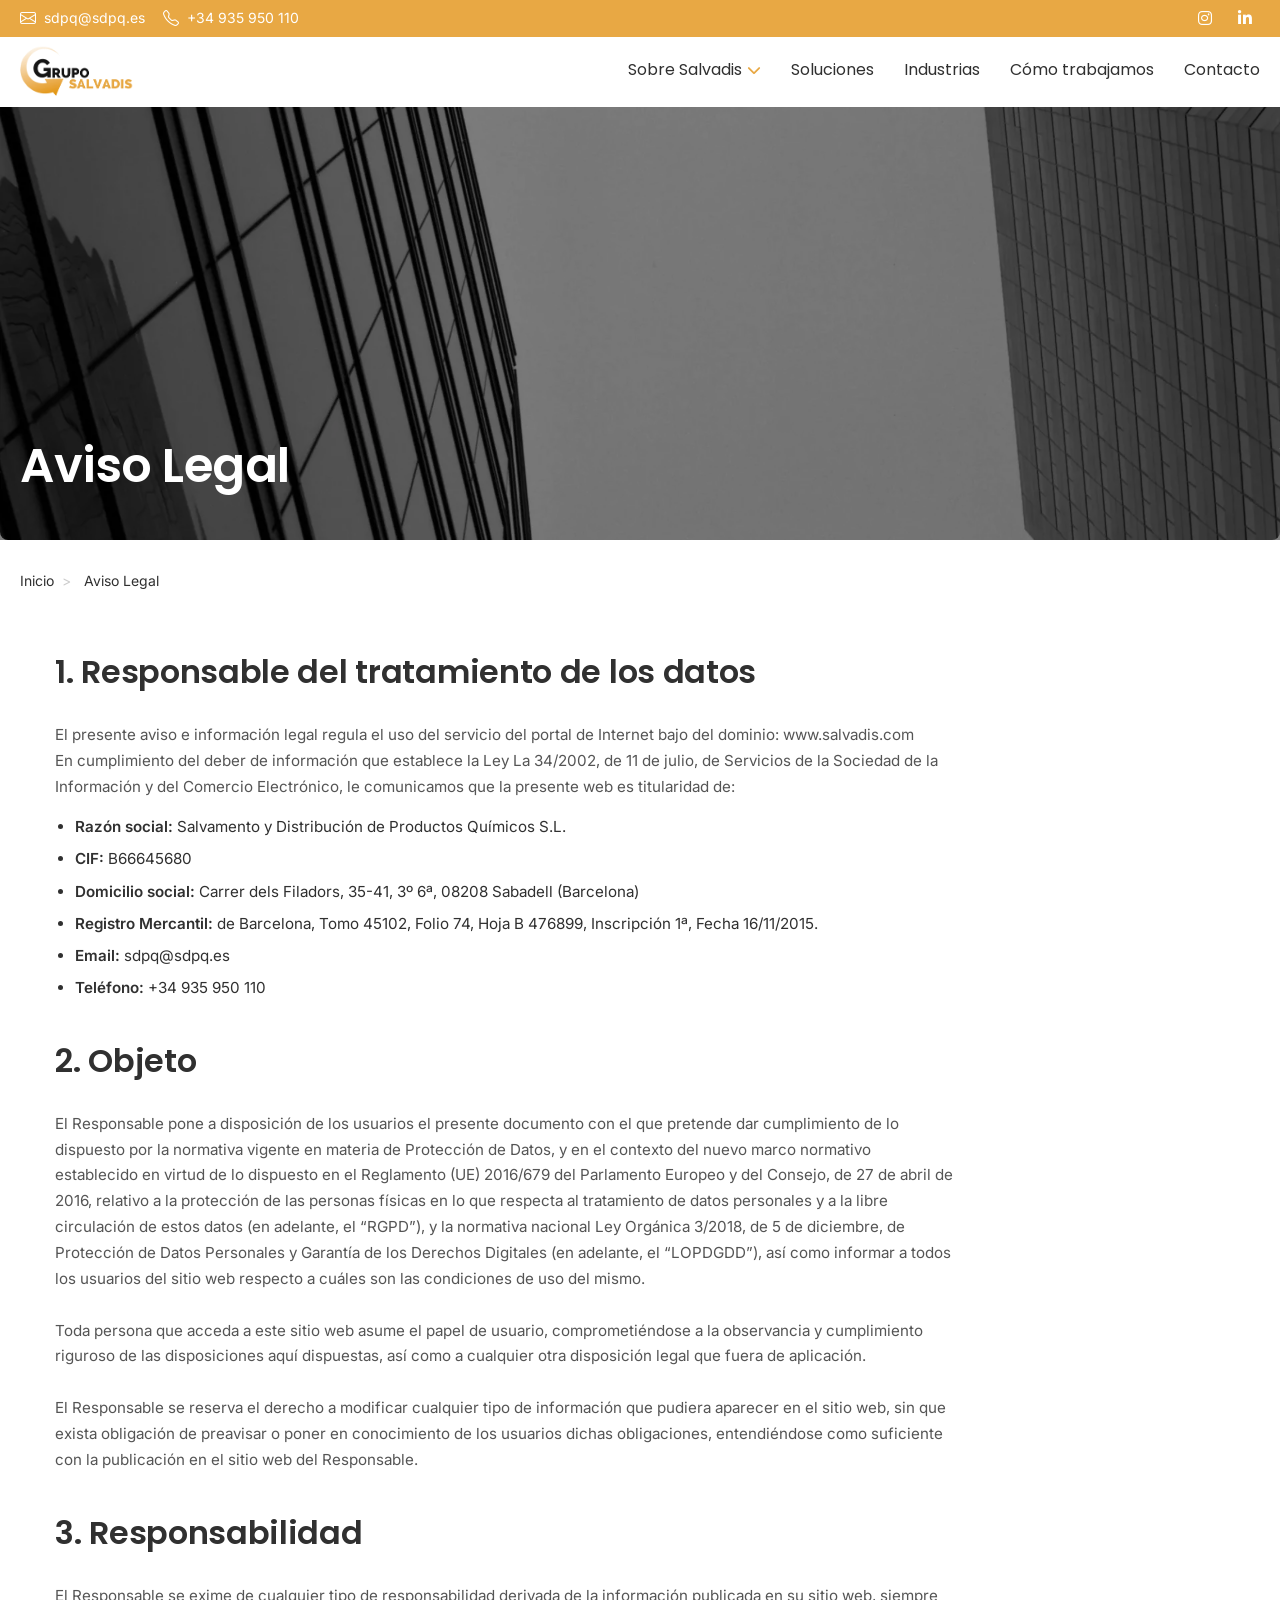
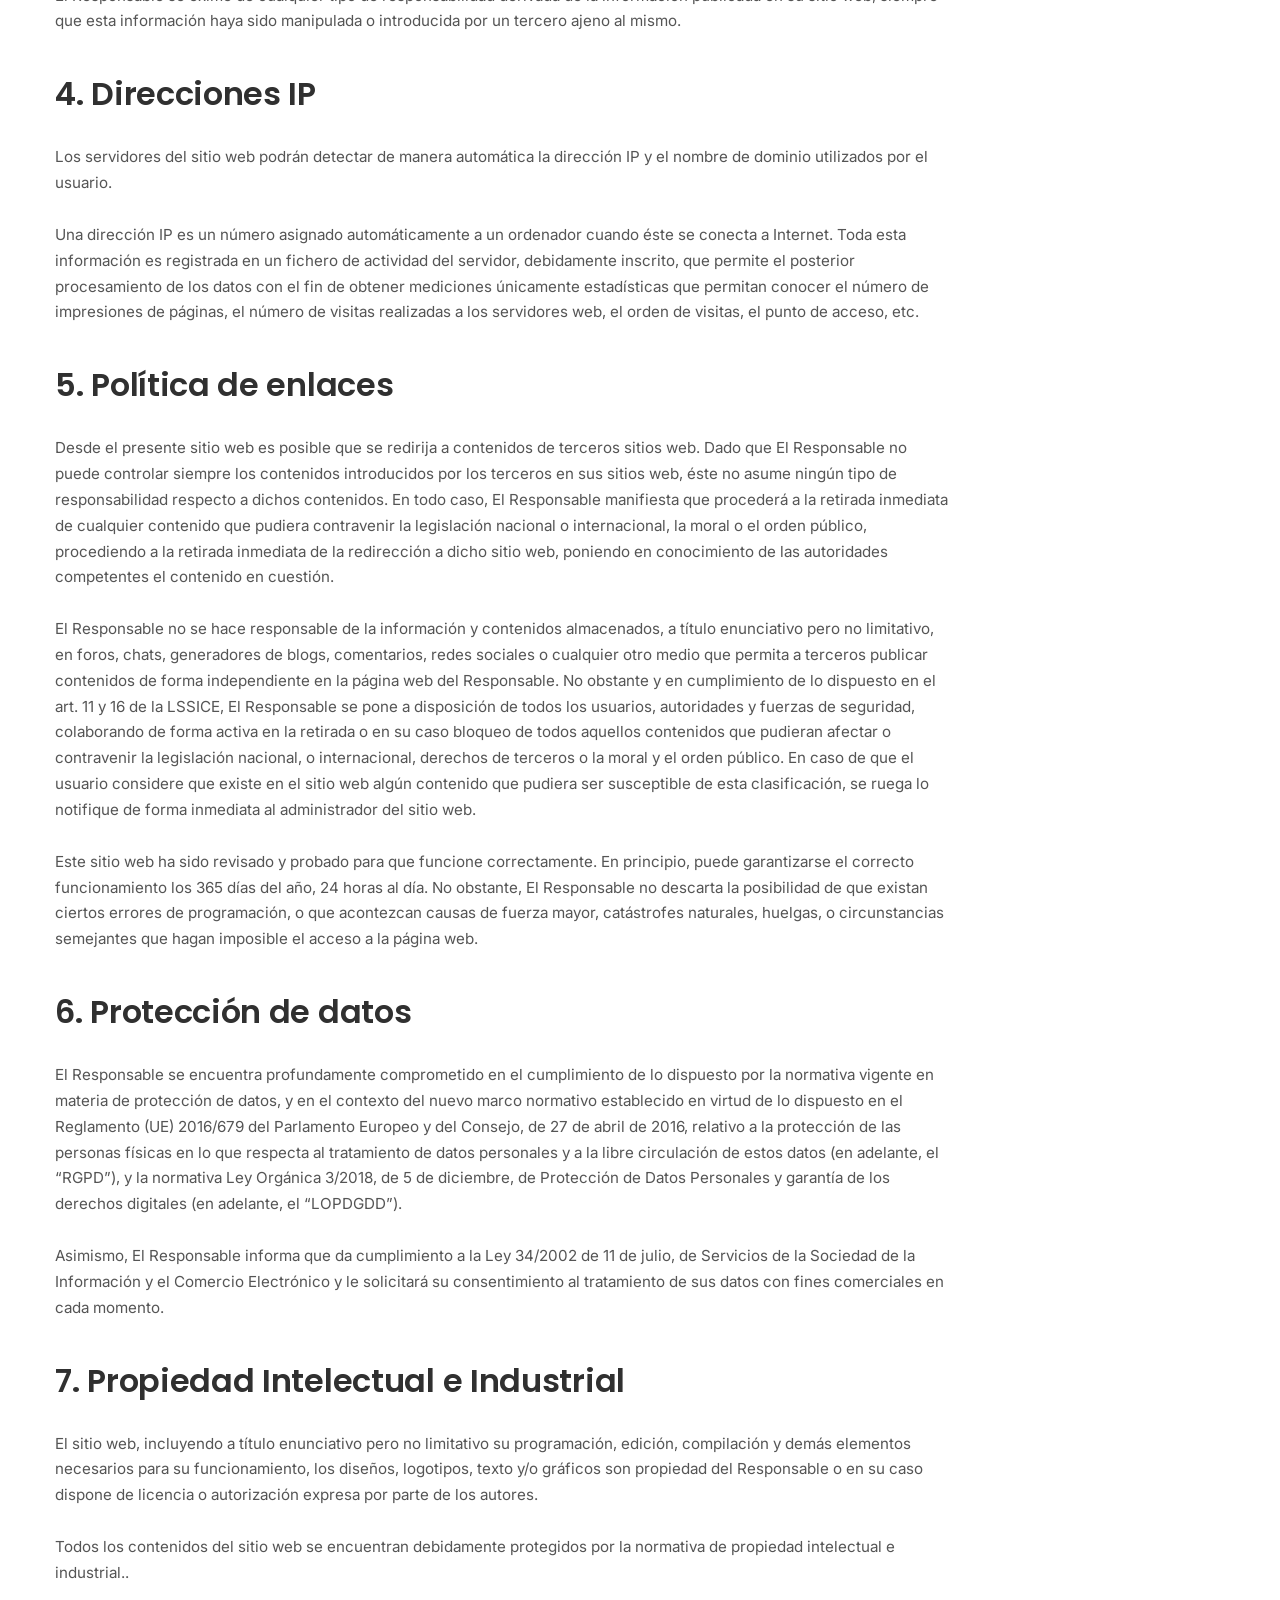
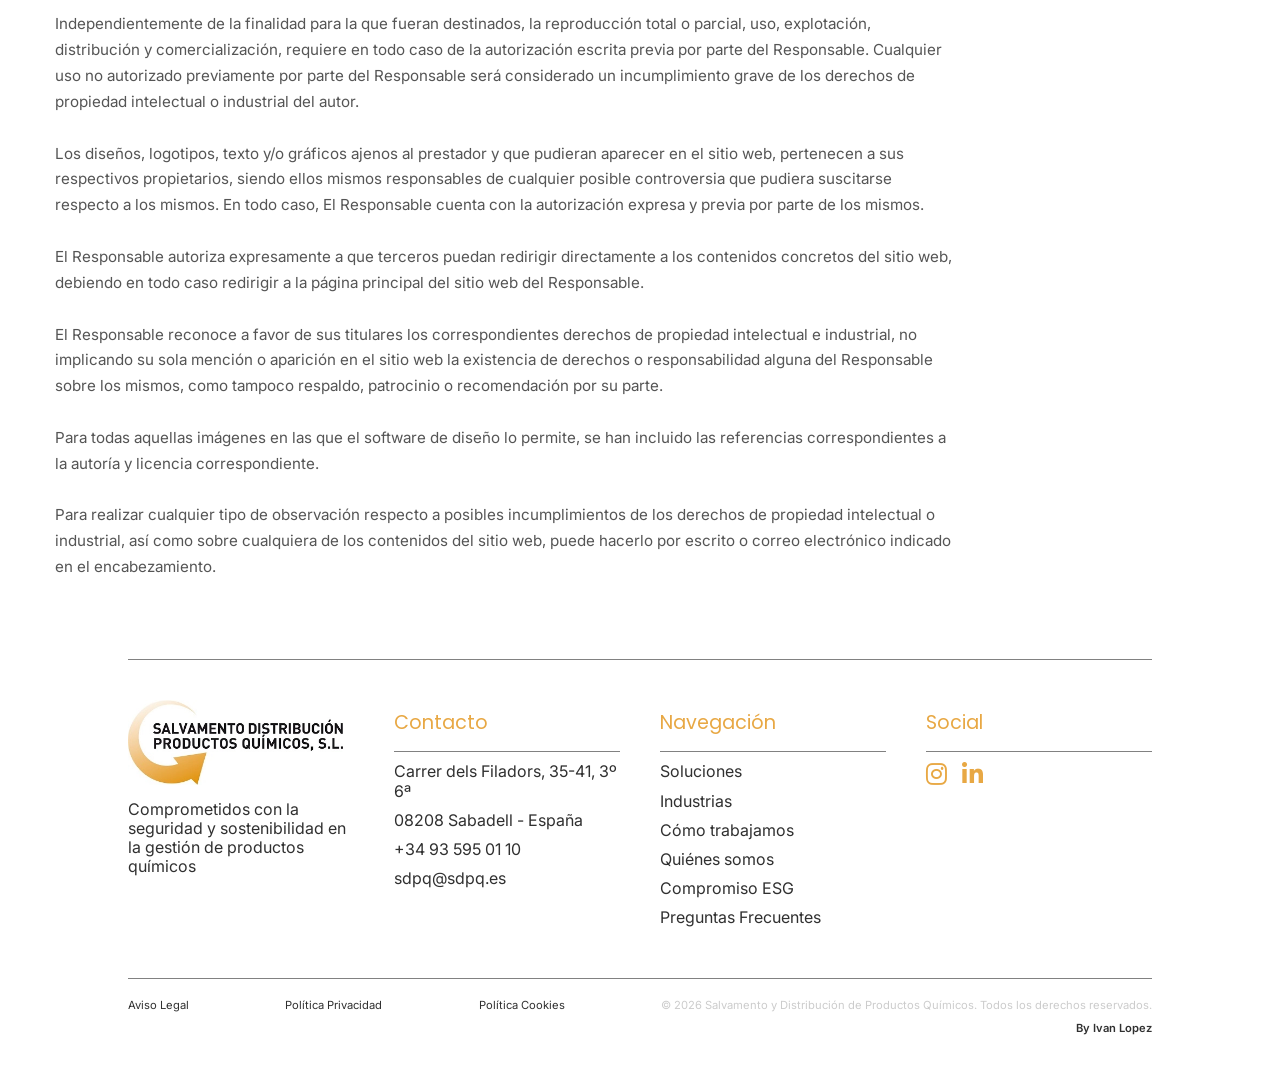
==== aviso-legal.html @ 9e432261 "Add sustainability page and hero video This commit introduces a new HTML page dedicated to sustainab" ====
﻿<!DOCTYPE html>
<html lang="es">

<head>
    <meta charset="utf-8" />
    <meta name="viewport" content="width=device-width, initial-scale=1">
    <title>Aviso Legal | Salvadis</title>
    <meta name="description"
        content="Consulta la información legal del sitio web de Salvadis, su titularidad y las condiciones de uso." />
    <meta name="author" content="Ivan Lopez Jimenez" />
    <meta name="robots" content="noindex, follow" />
    <link rel="canonical" href="https://www.salvadis.com/aviso-legal">
    <!-- Open Graph (Mejora en redes sociales) -->
    <meta property="og:title" content="Aviso Legal | Salvadis" />
    <meta property="og:description"
        content="Consulta la información legal del sitio web de Salvadis, su titularidad y las condiciones de uso." />
    <meta property="og:image" content="https://www.salvadis.com/images/politicas/aviso-legal.webp" />
    <meta property="og:url" content="https://www.salvadis.com/aviso-legal" />
    <meta property="og:type" content="website" />
    <meta property="og:site_name" content="Salvadis" />
    <meta property="og:locale" content="es_ES" />
    <!-- Twitter / X -->
    <meta name="twitter:card" content="summary_large_image">
    <meta name="twitter:title" content="Aviso Legal | Salvadis">
    <meta name="twitter:description"
        content="Consulta la información legal del sitio web de Salvadis, su titularidad y las condiciones de uso.">
    <meta name="twitter:image" content="https://www.salvadis.com/images/politicas/aviso-legal.webp">
    <!-- Idioma y accesibilidad -->
    <meta name="google" content="translate" />
    <meta name="google" content="pagereadaloud" />
    <!-- Favicon -->
    <link rel="icon" type="image/png" href="images/salvadis-favicon.png" />
    <meta name="theme-color" content="#E8A844" />
    <!-- Google Tag Manager / Analytics -->
    <script async src="https://www.googletagmanager.com/gtag/js?id=G-N59JEJ40RD"></script>
    <script>
        window.dataLayer = window.dataLayer || [];
        function gtag() { dataLayer.push(arguments); }
        gtag('js', new Date());
        gtag('config', 'G-N59JEJ40RD');
    </script>
    <!-- CSS -->
    <link rel="stylesheet" href="https://maxcdn.bootstrapcdn.com/bootstrap/3.4.1/css/bootstrap.min.css">
    <!-- Fuentes -->
    <link rel="preconnect" href="https://fonts.googleapis.com">
    <link rel="preconnect" href="https://fonts.gstatic.com" crossorigin>
    <link rel="stylesheet" href="https://cdnjs.cloudflare.com/ajax/libs/font-awesome/6.4.2/css/all.min.css">
    <link rel="stylesheet" href="https://fonts.googleapis.com/css2?family=Material+Symbols+Outlined" />
    <link rel="stylesheet" href="https://fonts.googleapis.com/css2?family=Inter:wght@300;400;500;600;700&display=swap">
    <link rel="stylesheet"
        href="https://fonts.googleapis.com/css2?family=Poppins:ital,wght@0,100;0,200;0,300;0,400;0,500;0,600;0,700;0,800;0,900;1,100;1,200;1,300;1,400;1,500;1,600;1,700;1,800;1,900&family=Work+Sans:ital,wght@0,100..900;1,100..900&display=swap">
    <link rel="stylesheet" href="css/base.css">
    <link rel="stylesheet" href="css/header.css">
    <link rel="stylesheet" href="css/hero.css">
    <link rel="stylesheet" href="css/components.css">
    <link rel="stylesheet" href="css/sections.css">
    <link rel="stylesheet" href="css/cta-footer.css">
    <link rel="stylesheet" href="css/responsive.css">
    <!-- Iconos -->
    <link rel="stylesheet" href="https://fonts.googleapis.com/icon?family=Material+Icons">
    <link rel="stylesheet" href="https://cdn.jsdelivr.net/npm/bootstrap-icons@1.11.3/font/bootstrap-icons.min.css">
    <!-- AOS -->
    <link rel="stylesheet" href="https://cdn.jsdelivr.net/npm/aos@2.3.4/dist/aos.css">
    <!-- Scripts (jQuery y Bootstrap) -->
    <script src="https://ajax.googleapis.com/ajax/libs/jquery/3.5.1/jquery.min.js"></script>
    <script src="https://maxcdn.bootstrapcdn.com/bootstrap/3.4.1/js/bootstrap.min.js"></script>
</head>

<body id="myPage" data-spy="scroll" data-target=".navbar" data-offset="107">

    <!-- Top Bar -->
    <div class="top-bar">
        <div class="container-topbar">
            <div class="topbar-left">
                <a href="mailto:sdpq@sdpq.es"><i class="bi bi-envelope"></i> sdpq@sdpq.es</a>
                <a href="tel:+34935950110"><i class="bi bi-telephone"></i> +34 935 950 110</a>
            </div>
            <div class="topbar-right">
                <a href="https://www.instagram.com/gruposalvadis/" target="_blank" aria-label="Instagram Salvadis">
                    <i class="fab fa-instagram"></i>
                </a>
                <a href="https://es.linkedin.com/company/salvadis" target="_blank" aria-label="LinkedIn Salvadis">
                    <i class="fab fa-linkedin-in"></i>
                </a>
            </div>
        </div>
    </div>
    <!-- NavBar -->
    <nav class="navbar navbar-default navbar-fixed-top">
        <div class="container">
            <div class="navbar-header">
                <a class="navbar-brand" href="/">
                    <img src="images/salvadis-logo.webp" alt="Logo Salvadis" height="80">
                </a>
                <button type="button" class="navbar-toggle" data-toggle="collapse" data-target="#myNavbar">
                    <span class="icon-bar"></span>
                    <span class="icon-bar"></span>
                    <span class="icon-bar"></span>
                </button>
            </div>

            <div class="collapse navbar-collapse" id="myNavbar">
                <ul class="nav navbar-nav navbar-right">
                    <li class="dropdown">
                        <a href="#" class="dropdown-toggle">Sobre Salvadis<i
                                class="fa fa-chevron-down dropdown-icon"></i></a>
                        <ul class="dropdown-menu">
                            <li><a href="quienes-somos">Quiénes Somos</a></li>
                            <li><a href="sostenibilidad">Compromiso ESG</a></li>
                        </ul>
                    </li>
                    <li><a href="soluciones">Soluciones</a></li>
                    <li><a href="industrias">Industrias</a></li>
                    <li><a href="como-trabajamos">Cómo trabajamos</a></li>
                    <li><a href="contacto">Contacto</a></li>
                </ul>
            </div>
        </div>
    </nav>

    <!-- HERO PEQUEÑO-->
    <section class="hero-small">
        <img src="images/politicas/aviso-legal.webp" alt="Portada Aviso Legal" class="img-hero-small">
        <div class="overlay-small-hero"></div>
        <div class="hero-small-content">
            <h1>Aviso Legal</h1>
        </div>
    </section>
    <!-- BREADCRUMBS-->
    <nav class="breadcrumbs" aria-label="Breadcrumb">
        <ol>
            <li><a href="/">Inicio</a></li>
            <li aria-current="page">Aviso Legal</li>
        </ol>
    </nav>

    <section class="legal-section">
        <div class="container legal-container">

            <div class="legal-content">

                <h2>1. Responsable del tratamiento de los datos</h2>
                <p>
                    El presente aviso e información legal regula el uso del servicio del portal de Internet bajo del
                    dominio: www.salvadis.com
                    <br>En cumplimiento del deber de información que establece la Ley La 34/2002, de 11 de julio, de
                    Servicios de la Sociedad de la Información y del Comercio Electrónico, le comunicamos que la
                    presente web es titularidad de:
                </p>

                <ul>
                    <li><strong>Razón social:</strong> Salvamento y Distribución de Productos Químicos S.L.</li>
                    <li><strong>CIF:</strong> B66645680</li>
                    <li><strong>Domicilio social:</strong> Carrer dels Filadors, 35-41, 3º 6ª, 08208 Sabadell
                        (Barcelona)</li>
                    <li><strong>Registro Mercantil:</strong> de Barcelona, Tomo 45102, Folio 74, Hoja B 476899,
                        Inscripción 1ª, Fecha 16/11/2015.</li>
                    <li><strong>Email:</strong> sdpq@sdpq.es</li>
                    <li><strong>Teléfono:</strong> +34 935 950 110</li>
                </ul>

                <h2>2. Objeto</h2>
                <p>
                    El Responsable pone a disposición de los usuarios el presente documento con el que pretende dar
                    cumplimiento de lo dispuesto por la normativa vigente en materia de Protección de Datos, y en el
                    contexto del nuevo marco normativo establecido en virtud de lo dispuesto en el Reglamento (UE)
                    2016/679 del Parlamento Europeo y del Consejo, de 27 de abril de 2016, relativo a la protección de
                    las personas físicas en lo que respecta al tratamiento de datos personales y a la libre circulación
                    de estos datos (en adelante, el “RGPD”), y la normativa nacional Ley Orgánica 3/2018, de 5 de
                    diciembre, de Protección de Datos Personales y Garantía de los Derechos Digitales (en adelante, el
                    “LOPDGDD”), así como informar a todos los usuarios del sitio web respecto a cuáles son las
                    condiciones de uso del mismo.<br>
                    <br>Toda persona que acceda a este sitio web asume el papel de usuario, comprometiéndose a la
                    observancia y cumplimiento riguroso de las disposiciones aquí dispuestas, así como a cualquier otra
                    disposición legal que fuera de aplicación.<br>
                    <br>El Responsable se reserva el derecho a modificar cualquier tipo de información que pudiera
                    aparecer en el sitio web, sin que exista obligación de preavisar o poner en conocimiento de los
                    usuarios dichas obligaciones, entendiéndose como suficiente con la publicación en el sitio web del
                    Responsable.
                </p>

                <h2>3. Responsabilidad</h2>
                <p>
                    El Responsable se exime de cualquier tipo de responsabilidad derivada de la información publicada en
                    su sitio web, siempre que esta información haya sido manipulada o introducida por un tercero ajeno
                    al mismo.
                </p>

                <h2>4. Direcciones IP</h2>
                <p>
                    Los servidores del sitio web podrán detectar de manera automática la dirección IP y el nombre de
                    dominio utilizados por el usuario.<br>
                    <br>Una dirección IP es un número asignado automáticamente a un ordenador cuando éste se conecta a
                    Internet. Toda esta información es registrada en un fichero de actividad del servidor, debidamente
                    inscrito, que permite el posterior procesamiento de los datos con el fin de obtener mediciones
                    únicamente estadísticas que permitan conocer el número de impresiones de páginas, el número de
                    visitas realizadas a los servidores web, el orden de visitas, el punto de acceso, etc.
                </p>

                <h2>5. Política de enlaces</h2>
                <p>
                    Desde el presente sitio web es posible que se redirija a contenidos de terceros sitios web. Dado que
                    El Responsable no puede controlar siempre los contenidos introducidos por los terceros en sus sitios
                    web, éste no asume ningún tipo de responsabilidad respecto a dichos contenidos. En todo caso, El
                    Responsable manifiesta que procederá a la retirada inmediata de cualquier contenido que pudiera
                    contravenir la legislación nacional o internacional, la moral o el orden público, procediendo a la
                    retirada inmediata de la redirección a dicho sitio web, poniendo en conocimiento de las autoridades
                    competentes el contenido en cuestión.<br>
                    <br>El Responsable no se hace responsable de la información y contenidos almacenados, a título
                    enunciativo pero no limitativo, en foros, chats, generadores de blogs, comentarios, redes sociales o
                    cualquier otro medio que permita a terceros publicar contenidos de forma independiente en la página
                    web del Responsable. No obstante y en cumplimiento de lo dispuesto en el art. 11 y 16 de la LSSICE,
                    El Responsable se pone a disposición de todos los usuarios, autoridades y fuerzas de seguridad,
                    colaborando de forma activa en la retirada o en su caso bloqueo de todos aquellos contenidos que
                    pudieran afectar o contravenir la legislación nacional, o internacional, derechos de terceros o la
                    moral y el orden público. En caso de que el usuario considere que existe en el sitio web algún
                    contenido que pudiera ser susceptible de esta clasificación, se ruega lo notifique de forma
                    inmediata al administrador del sitio web.<br>
                    <br>Este sitio web ha sido revisado y probado para que funcione correctamente. En principio, puede
                    garantizarse el correcto funcionamiento los 365 días del año, 24 horas al día. No obstante, El
                    Responsable no descarta la posibilidad de que existan ciertos errores de programación, o que
                    acontezcan causas de fuerza mayor, catástrofes naturales, huelgas, o circunstancias semejantes que
                    hagan imposible el acceso a la página web.
                </p>

                <h2>6. Protección de datos</h2>
                <p>
                    El Responsable se encuentra profundamente comprometido en el cumplimiento de lo dispuesto por la
                    normativa vigente en materia de protección de datos, y en el contexto del nuevo marco normativo
                    establecido en virtud de lo dispuesto en el Reglamento (UE) 2016/679 del Parlamento Europeo y del
                    Consejo, de 27 de abril de 2016, relativo a la protección de las personas físicas en lo que respecta
                    al tratamiento de datos personales y a la libre circulación de estos datos (en adelante, el “RGPD”),
                    y la normativa Ley Orgánica 3/2018, de 5 de diciembre, de Protección de Datos Personales y garantía
                    de los derechos digitales (en adelante, el “LOPDGDD”).<br>
                    <br>Asimismo, El Responsable informa que da cumplimiento a la Ley 34/2002 de 11 de julio, de
                    Servicios de la Sociedad de la Información y el Comercio Electrónico y le solicitará su
                    consentimiento al tratamiento de sus datos con fines comerciales en cada momento.
                </p>

                <h2>7. Propiedad Intelectual e Industrial</h2>
                <p>
                    El sitio web, incluyendo a título enunciativo pero no limitativo su programación, edición,
                    compilación y demás elementos necesarios para su funcionamiento, los diseños, logotipos, texto y/o
                    gráficos son propiedad del Responsable o en su caso dispone de licencia o autorización expresa por
                    parte de los autores.<br>
                    <br>Todos los contenidos del sitio web se encuentran debidamente protegidos por la normativa de
                    propiedad intelectual e industrial..<br>
                    <br>Independientemente de la finalidad para la que fueran destinados, la reproducción total o
                    parcial, uso, explotación, distribución y comercialización, requiere en todo caso de la autorización
                    escrita previa por parte del Responsable. Cualquier uso no autorizado previamente por parte del
                    Responsable será considerado un incumplimiento grave de los derechos de propiedad intelectual o
                    industrial del autor.<br>
                    <br>Los diseños, logotipos, texto y/o gráficos ajenos al prestador y que pudieran aparecer en el
                    sitio web, pertenecen a sus respectivos propietarios, siendo ellos mismos responsables de cualquier
                    posible controversia que pudiera suscitarse respecto a los mismos. En todo caso, El Responsable
                    cuenta con la autorización expresa y previa por parte de los mismos.<br>
                    <br>El Responsable autoriza expresamente a que terceros puedan redirigir directamente a los
                    contenidos concretos del sitio web, debiendo en todo caso redirigir a la página principal del sitio
                    web del Responsable.<br>
                    <br>El Responsable reconoce a favor de sus titulares los correspondientes derechos de propiedad
                    intelectual e industrial, no implicando su sola mención o aparición en el sitio web la existencia de
                    derechos o responsabilidad alguna del Responsable sobre los mismos, como tampoco respaldo,
                    patrocinio o recomendación por su parte.<br>
                    <br>Para todas aquellas imágenes en las que el software de diseño lo permite, se han incluido las
                    referencias correspondientes a la autoría y licencia correspondiente.<br>
                    <br>Para realizar cualquier tipo de observación respecto a posibles incumplimientos de los derechos
                    de propiedad intelectual o industrial, así como sobre cualquiera de los contenidos del sitio web,
                    puede hacerlo por escrito o correo electrónico indicado en el encabezamiento.
                </p>
                </p>

            </div>

        </div>
    </section>


    <!-- FOOTER -->

    <footer class="footer">
        <div class="footer-container">
            <div class="footer-column">
                <img src="images/Logo_Salvamento.webp" alt="Logo Salvamento y Distribución de Productos Químicos" />
                <p>Comprometidos con la seguridad y sostenibilidad en la gestión de productos químicos</p>
            </div>
            <div class="footer-column">
                <h4>Contacto</h4>
                <div class="footer-column-ind">
                    <p>Carrer dels Filadors, 35-41, 3º 6ª</p>
                    <p>08208 Sabadell - España</p>
                    <p>+34 93 595 01 10</p>
                    <p>sdpq@sdpq.es</p>
                </div>
            </div>
            <div class="footer-column">
                <h4>Navegación</h4>
                <div class="footer-column-ind">
                    <ul>
                        <li><a href="soluciones">Soluciones</a></li>
                        <li><a href="industrias">Industrias</a></li>
                        <li><a href="como-trabajamos">Cómo trabajamos</a></li>
                        <li><a href="quienes-somos">Quiénes somos</a></li>
                        <li><a href="sostenibilidad">Compromiso ESG</a></li>
                        <li><a href="faqs">Preguntas Frecuentes</a></li>
                    </ul>
                </div>
            </div>
            <div class="footer-column">
                <h4>Social</h4>
                <div class="footer-column-ind">
                    <ul class="social-icons">
                        <a href="https://www.instagram.com/gruposalvadis/" target="_blank"
                            aria-label="Instagram Salvadis">
                            <i class="fab fa-instagram"></i>
                        </a>
                        <a href="https://es.linkedin.com/company/salvadis" target="_blank"
                            aria-label="LinkedIn Salvadis">
                            <i class="fab fa-linkedin-in"></i>
                        </a>
                    </ul>
                </div>
            </div>
        </div>
        <div class="footer-bottom">
            <div>
                <p><a href="aviso-legal" title="Aviso Legal" class="politica">Aviso Legal</a></p>
            </div>
            <div>
                <p><a href="politica-de-privacidad" title="Política Privacidad" class="politica">Política Privacidad</a>
                </p>
            </div>
            <div>
                <p><a href="politica-de-cookies" title="Política Cookies" class="politica">Política Cookies</a></p>
            </div>
            <div class="copy">
                <p>&copy; <span id="year"></span> Salvamento y Distribución de Productos Químicos. Todos los derechos
                    reservados.</p>
                <p>
                    <strong>
                        <a href="https://readymag.website/u2378477842/5393148/" target="_blank"
                            aria-label="Portafolio Ivan Lopez">By Ivan Lopez</a>
                    </strong>
                </p>
            </div>
        </div>
    </footer>
    <script src="js/main.js"></script>

</body>

</html>
---- css/base.css ----
html {
    font-size: 16px;
    /* Tama�o base */
    scroll-behavior: smooth;

}

:root {
    --header-offset: 107px;
    --topbar-height: 35px;
    --navbar-height: 72px;
    --site-max-width: 1300px;
    --site-gutter: 20px;
}

body {
    font-family: 'Inter', sans-serif;
    font-weight: 400;
    color: #303030;
    font-size: 1rem;
    Line-height: 1.6;

}

h1, h2, h3, h4 {
    font-family: 'Poppins', sans-serif;

}

img {
    border-radius: 8px !important;

}

strong {
    font-weight: 600;

}

/* myPage */
h1 {
    font-size: 3rem;
    font-weight: 600;
    line-height: 1.2;
    letter-spacing: -0.5px;

}

h2 {
    font-size: 2rem;
    color: #fff;
    font-weight: 600;
    margin-top: 0;
    margin-bottom: 16px;
    line-height: 1.25;
    letter-spacing: -0.3px;

}

h3 {
    font-size: 1rem;
    text-transform: uppercase;
    color: #E8A844;
    line-height: 1.5;
    margin-top: 0;
    margin-bottom: 8px;
    font-weight: 500;

}

/* Compacta la pareja subt�tulo + t�tulo */
h3 + h2 {
    margin-top: 0;

}

/* Mantiene h2/h3 como un mismo bloque visual y separa el texto de debajo */
h2 + h3 + p, h3 + h2 + p, h2 + p, h3 + p {
    margin-top: 30px !important;

}

h4 {
    font-size: 19px;
    line-height: 1.375em;
    color: #303030;
    font-weight: 400;

}
---- css/header.css ----
/*Top bar*/
.top-bar {
    background-color: #E8A844;
    color: #fff;
    font-size: 14px;
    padding: 8px 0;
    display: flex;
    justify-content: space-between;
    align-items: center;
    position: fixed;
    flex-wrap: wrap;
    gap: 16px;
    top: 0;
    left: 0;
    width: 100%;
    z-index: 10000;
    /* MÁS alto que el navbar */

}

.container-topbar {
    display: flex;
    justify-content: space-between;
    width: 100%;
    max-width: var(--site-max-width);
    padding-left: var(--site-gutter);
    padding-right: var(--site-gutter);
    margin: 0 auto;
    align-items: center;
    gap: 16px;

}

.topbar-left,
.topbar-right {
    display: flex;
    align-items: center;
    gap: 18px;
}

.topbar-left span, .topbar-left a, .topbar-right a {
    margin-right: 0;
    color: #fff;
    text-decoration: none;
    display: inline-flex;
    align-items: center;
    line-height: 1.3;

}

.topbar-right a i, .topbar-left a i {
    font-size: 16px;
    margin-left: 0;
    margin-right: 8px;
    color: #fff;

}

.topbar-right a:hover i, .topbar-left a:hover i, .topbar-left a:hover {
    color: #303030;

}

.mobile-topbar-panel {
    display: none;
}

.mobile-fixed-cta {
    display: none;
}

/*Navbar*/
.navbar {
    margin-bottom: 0;
    margin-top: var(--topbar-height);
    background-color: white;
    z-index: 9999;
    border: 0;
    font-size: 12px large !important;
    line-height: 1.42857143 !important;
    border-radius: 0;
    font-family: 'Poppins', sans-serif;
    min-height: var(--navbar-height);

}

.navbar-brand img {
    margin-top: -15px;
    margin-left: 0;

}

.navbar > .container {
    width: 100%;
    max-width: var(--site-max-width);
    padding-left: var(--site-gutter);
    padding-right: var(--site-gutter);
}

#myNavbar {
    margin-top: 15px;
    background-color: #fff;

}

/* Estilos generales del navbar */
.navbar-nav > li > a {
    position: relative;
    color: #303030 !important;
    padding: 10px 15px;
    text-decoration: none;
    transition: color 0.3s ease-in-out;

}

/* Línea inferior animada en los botones principales */
.navbar-nav > li > a::after, .dropdown-menu > li > a::after {
    content: "";
    position: absolute;
    bottom: 0;
    left: 50%;
    width: 0;
    height: 3px;
    /* Grosor de la línea */
    background-color: #E8A844;
    /* Color de la línea */
    transition: width 0.3s ease-in-out, left 0.3s ease-in-out;

}

/* Cuando el usuario pasa el cursor, la línea se expande desde el centro */
.navbar-nav > li > a:hover::after, .dropdown-menu > li > a:hover::after {
    width: 100%;
    left: 0;

}

/* Estilos para el menú desplegable */
.dropdown-menu {
    background-color: white;
    /* Fondo del menú desplegable */
    border: none;
    box-shadow: 0px 4px 6px rgba(0, 0, 0, 0.1);
    display: none;
    /* Ocultar por defecto */
}

/* Efecto de entrada suave */
@keyframes fadeIn {
    from {
        opacity: 0;
        transform: translateY(-10px);

    }

to {
    opacity: 1;
    transform: translateY(0);

}


}

/* Estilos de los enlaces dentro del menú desplegable */
.dropdown-menu > li > a {
    position: relative;
    padding: 10px 20px;
    color: #303030 !important;
    transition: color 0.3s ease-in-out;
    white-space: normal;
    /* Permite que el texto largo se ajuste en varias líneas */
    text-align: left;

}

/* Ajustar espaciado en el dropdown */
.dropdown-menu > li {
    position: relative;

}

/* Estilo del ícono de flecha */
.dropdown-icon {
    font-size: 14px;
    /* Tamaño del ícono */
    color: #E8A844;
    /* Color de la flecha */
    margin-left: 5px;
    /* Espaciado entre texto e ícono */
    transition: transform 0.3s ease-in-out;
    /* Animación de giro */
}

/* Girar la flecha cuando el menú está abierto */
.navbar-nav li.dropdown:hover .dropdown-icon {
    transform: rotate(180deg);

}

.navbar-nav li.dropdown:hover .dropdown-menu {
    display: block;
    position: absolute;
    /* Este sigue funcionando en desktop */
}

.navbar-nav li.dropdown .dropdown-menu {
    left: 0;
    /* Alinea el menú con el inicio del toggle */
    right: auto;
    /* Asegura que no quede forzado a la derecha */
    top: 100%;
    /* Lo coloca justo debajo del enlace */
    transform: none;
    /* Evita desplazamientos */
    text-align: left;
    /* Texto alineado a la izquierda */
    min-width: 220px;
    /* Asegura que no se colapse con textos largos */
}

.btn:active {
    background: transparent;
    box-shadow: none;
    border: none;
    border-radius: 0px;
    transform: scale(0.98);
    font-weight: bold;

}

.navbar-default .navbar-toggle {
    border-color: transparent;
    color: white !important;
    background-color: #fff;

}

.icon-bar {
    color: transparent !important;

}

.navbar-default .navbar-toggle .icon-bar {
    background-color: #303030;
}
---- css/hero.css ----
/* Hero: Cubre toda la pantalla */
.hero {
    position: relative;
    width: 100%;
    height: 100vh;
    /* Ocupa toda la pantalla */
    padding-top: var(--header-offset);
    box-sizing: border-box;
    overflow: hidden;
    display: flex;
    align-items: center;
    justify-content: center;
    text-align: center;

}

/* Video de fondo */
.hero-video {
    position: absolute;
    top: 50%;
    left: 50%;
    transform: translate(-50%, -50%);
    width: 100%;
    height: 100%;
    object-fit: cover;

}

/* Capa oscura para mejorar la legibilidad */
.overlay {
    position: absolute;
    top: 0;
    left: 0;
    width: 100%;
    height: 100%;
    background: linear-gradient(to bottom, rgba(0, 0, 0, 0.3) 0%, #303030 96%);

}

.hero::after {
    content: "";
    position: absolute;
    bottom: -1px;
    width: 100%;
    height: 10px;
    /* Ajusta la altura del degradado */
    background: linear-gradient(to bottom, rgba(0, 0, 0, 0) 0%, #303030 100%);
    z-index: 1;

}

/* Contenido del Hero */
.hero-content {
    position: relative;
    z-index: 2;
    color: white;
    max-width: 900px;
    width: 100%;
    padding: 20px;
    min-height: calc(100vh - var(--header-offset));
    display: flex;
    flex-direction: column;
    justify-content: center;
    align-items: center;
    gap: 24px;

}

.hero-content h1, .hero-content p {
    line-height: 1.2;
    margin: 0;

}
.hero-content p {
    margin-top: 10px;
    margin-bottom: 15px;
    color: #E8A844;

}
.hero-content .btn-hero {
    margin-top: 0px;
}


/* Botón circular con borde BLANCO y fondo transparente */
.btn-hero {
    display: inline-flex;
    /* Permite alinear texto e icono */
    align-items: center;
    justify-content: center;
    gap: 10px;
    /* Espacio entre el texto y el icono */
    margin-top: 20px;
    padding: 14px 28px;
    font-size: 1rem;
    color: #fff;
    /* Color del texto e icono */
    background: transparent;
    border: 2px solid #fff;
    /* Borde del botón */
    border-radius: 50px;
    /* Hace el botón más redondo */
    text-decoration: none !important;
    transition: all 0.3s ease-in-out;

}

.btn-hero span {
    text-decoration: none !important;
    display: inline-block;
    /* Asegura que se comporte bien */
}

/* Evitar que el subrayado aparezca solo en el texto */
.btn-text {
    display: inline-block;
    position: relative;

}

/* Efecto hover en el texto: subrayado animado */
.btn-hero:hover .btn-text::after {
    width: 100%;
    left: 0;

}

/* Evitar que el icono sea clickeable y evitar el subrayado */
.btn-hero .material-symbols-outlined {
    font-size: 1.5rem;
    transition: transform 0.3s ease-in-out, color 0.3s ease-in-out;
    pointer-events: none;
    text-decoration: none !important;
    /* Asegurar que el icono no se subraye */
}

/* Efecto hover: cambia el color del botón y del icono */
.btn-hero:hover {
    background-color: #E8A844;
    color: white;
    border-color: #E8A844;

}

.btn-hero:hover .material-symbols-outlined {
    color: white;
    /* Cambia el color del icono en hover */
    transform: translate(2px,-2px);

}

/* Botón circular con borde OSCURO y fondo transparente */
.btn-black {
    display: inline-flex;
    /* Permite alinear texto e icono */
    align-items: center;
    justify-content: center;
    gap: 10px;
    /* Espacio entre el texto y el icono */
    margin-top: 20px;
    padding: 14px 28px;
    font-size: 1rem;
    color: #303030;
    /* Color del texto e icono */
    background: transparent;
    border: 2px solid #303030;
    /* Borde del botón */
    border-radius: 50px;
    /* Hace el botón más redondo */
    text-decoration: none !important;
    transition: all 0.3s ease-in-out;

}

.btn-black span {
    text-decoration: none !important;
    display: inline-block;
    /* Asegura que se comporte bien */
}

/* Efecto hover en el texto: subrayado animado */
.btn-black:hover .btn-text::after {
    width: 100%;
    left: 0;

}

/* Evitar que el icono sea clickeable y evitar el subrayado */
.btn-black .material-symbols-outlined {
    font-size: 1.5rem;
    /* Tamaño del icono */
    transition: transform 0.3s ease-in-out, color 0.3s ease-in-out;
    pointer-events: none;
    /* Evita que el icono sea clickeable */
    text-decoration: none !important;
    /* Asegurar que el icono no se subraye */
}

/* Efecto hover: cambia el color del botón y del icono */
.btn-black:hover {
    background-color: #E8A844;
    color: white;
    border-color: #E8A844;

}

.btn-black:hover .material-symbols-outlined {
    color: white;
    /* Cambia el color del icono en hover */
    transform: translate(2px,-2px);

}
.cta-content .btn-hero {
    margin-bottom: 0px !important;
}

.cta-content .btn-hero:focus,
.cta-content .btn-hero:focus-visible,
.cta-content .btn-hero:active {
    outline: none !important;
    box-shadow: none !important;
    border-color: #fff !important;
}
---- css/components.css ----
/*ABOUT SALVADIS*/
.text-image-right-section {
    background-color: #303030;

}

.image-text-right {
    color: #fff;
    margin: 0 auto;
    box-sizing: border-box;
    height: auto;
    max-width: var(--site-max-width);

}

.section-text {
    padding-right: 100px !important;

}

.image-text-right .btn {
    color: #fff;

}

.image-text-right p {
    color: #fff;

}

.texto-imagen {
    padding: 20px;

}

.image-text-right img {
    width: 80%;
    border-radius: 8px;
    position: relative;
    display: block;
    margin-left: auto;
    margin-right: 0;

}

.container-fluid {
    padding: 50px 60px;

}

.container-fluid p {
    font-size: 1rem;

}

.bg-grey {
    background-color: #f6f6f6;

}

.logo-small {
    color: #E49B21;
    font-size: 50px;

}

.logo {
    color: #FFC107;
    font-size: 200px;
    align-items: center;
    margin-left: 5vw;

}

/* SALVADIS EN CIFRAS */
.stats-section {
    background-color: #ffedd9;
    padding: 60px 20px;
    display: flex;
    align-items: flex-start !important;
    /* Alinea la primera columna arriba */
    justify-content: center;
    gap: 10px;
    /* Reduce la distancia entre las columnas */
}

.stats-container {
    display: flex;
    align-items: center;
    justify-content: space-between;
    max-width: var(--site-max-width);
    margin: 0 auto;

}

/* Columna Izquierda (Título) */
.stats-title {
    flex: 1;
    margin-right: 0;
    text-align: left;

}

.stats-title h2 {
    font-size: 2.5rem;
    color: #303030;
    font-weight: 600;
    text-align: left;
    padding-right: 50px;
    line-height: 1.25;
    Letter-spacing: -0.3px;

}

.stats-title h2 em {
    font-family: 'Poppins', sans-serif;
    font-style: italic;
    font-size: 2.5rem;
    color: #E8A844;
    /* Color del texto en cursiva */
    line-height: 1.25;
    Letter-spacing: -0.3px;
}

/* Columna Derecha (Texto y Cifras) */
.stats-content {
    flex: 2;
    text-align: left;

}

.stats-content h3 {
    color: #303030;

}

.stats-content p {
    margin-top: 10px;
    color: #303030;
    font-size: 1rem;

}

/* Números y etiquetas */
.stats-grid {
    display: flex;
    justify-content: flex-start;
    gap: 40px;
    margin-top: 40px;
    flex-wrap: wrap;

}

.stat {
    text-align: center;

}

.number {
    font-size: 2.5rem;
    font-weight: bold;
    color: #E8A844;
    /* Color principal de los números */
    text-align: center !important;

}

.label {
    display: block;
    font-size: 1rem;
    color: #303030;
    font-weight: bold;
    margin-top: 5px;
    text-transform: uppercase;

}

/*VALOR SOBRE NOSOTROS*/
.text-image-left-section {
    background-color: #fff;

}

.image-text-left {
    max-width: var(--site-max-width);
    margin: 0 auto;

}

/* Imagen */
.text-left img {
    width: 75%;
    border-radius: 8px;
    display: block;
    margin-left: 0;
    margin-right: auto;

}

.text-left-text h2 {
    color: #303030;

}

/* Lista de características */
.features-list {
    list-style: none;
    padding: 0;
    margin: 20px 0;
    font-size: 16px;

}

.features-list li {
    display: flex;
    align-items: flex-start;
    /* Alineación superior */
    gap: 15px;
    /* Espacio entre el icono y el texto */
    margin-bottom: 20px;
    color: #303030;
    line-height: 1.5;

}

.feature-icon {
    width: 30px;
    height: 30px;
    flex-shrink: 0;
    /* Evita que el icono se reduzca */
}

.feature-text {
    display: flex;
    flex-direction: column;

}

.features-list strong {
    margin-bottom: 5px;
    /* Espaciado entre título y texto */
    font-size: 17px;

}

.features-list span {
    font-size: 16px;
    color: #505050;

}


/*Preguntas*/
.carousel-questions {
    position: relative;
    overflow: hidden;
    background-image: url('../images/background_questions.webp');
    background-size: cover;
    background-position: center;
    min-height: 170px;
    padding: 20px 0;
    display: flex;
    align-items: center;
    justify-content: center;
    color: white;

}

.carousel-questions .carousel-inner {
    width: 100%;
    height: auto;
    min-height: 130px;
    position: relative;
    z-index: 2;
    overflow: hidden;

}

.carousel-questions .carousel-slide {
    position: absolute;
    inset: 0;
    display: flex;
    align-items: center;
    justify-content: center;
    text-align: center;
    opacity: 0;
    transform: translateX(100%);
    will-change: transform, opacity;

}

.carousel-questions .carousel-slide.active {
    animation: questionSlideIn 0.7s ease forwards;

}

.carousel-questions .carousel-slide.exit {
    animation: questionSlideOut 0.7s ease forwards;

}

@keyframes questionSlideIn {
    from {
        opacity: 0;
        transform: translateX(100%);

    }

to {
    opacity: 1;
    transform: translateX(0);

}


}

@keyframes questionSlideOut {
    from {
        opacity: 1;
        transform: translateX(0);

    }

to {
    opacity: 0;
    transform: translateX(-100%);

}


}

.carousel-questions h4 {
    color: #fff;
    -webkit-text-fill-color: #fff;
    -webkit-text-stroke: 0;
    text-shadow: 0 2px 8px rgba(0, 0, 0, 0.75), 0 0 1px rgba(0, 0, 0, 0.9);
    font-size: clamp(1.8rem, 2.2vw, 2.3rem);
    line-height: 1.3;
    padding: 0 30px;
    margin-bottom: 0px !important;
    margin-top: 0px !important;

}

.carousel-questions .cta-overlay {
    background: linear-gradient(
        180deg,
        rgba(0, 0, 0, 0.58) 0%,
        rgba(0, 0, 0, 0.64) 100%
    );
}

/*Servicios*/
#cards-section-white {
    background-color: #fff;

}

#cards-section-white h2 {
    color: #303030;

}

.cards-section h3 {
    margin-bottom: 0;

}

#cards-section-white h4 {
    font-size: 1.2rem;

}

#services {
    padding-bottom: 110px;
    background-color: #fff;

}

#services h2 {
    color: #303030;

}

.btn {
    color: #242424;
    cursor: pointer;

}

.btn:hover {
    font-weight: bold;
    transform: translateX(10px);

}

/* Industrias */
.cards-section {
    background-color: #303030;
    padding: 60px 20px;
    text-align: center;

}

.cards-section h2 {
    font-size: 2rem;
    color: #fff;

}

.cards-grid {
    display: flex;
    flex-wrap: wrap;
    gap: 30px;
    margin-top: 40px;
    margin-bottom: 40px;

}

.cards-grid-white {
    display: flex;
    flex-wrap: wrap;
    gap: 30px;
    margin-top: 40px;

}

.cards-grid .mvv img {
    width: 60px;
    height: 60px;
    object-fit: contain;
}

.card-box {
    flex: 1 1 calc(22.222% - 20px);
    position: relative;
    padding: 30px 20px;
    border-radius: 8px;
    overflow: hidden;
    color: white !important;
    background-size: cover;
    background-position: center;
    background-repeat: no-repeat;
    box-shadow: 0 8px 16px rgba(0,0,0,0.3);
    transition: transform 0.3s ease;

}

.card-box h4, .card-box p {
    color: #fff !important;
    z-index: 2;
    position: relative;

}

.ind-quimica {
    background-image: url('../images/industria/industria-quimica.webp');

}

.ind-logistica {
    background-image: url('../images/industria/transporte.webp');

}

.ind-alimentaria {
    background-image: url('../images/industria/agroquimica.webp');

}

.ind-aduanas {
    background-image: url('../images/industria/puerto-aduanas.webp');

}

.card-box::before {
    content: "";
    position: absolute;
    top: 0;
    left: 0;
    width: 100%;
    height: 100%;
    background: rgba(0,0,0,0.4);
    /* opacidad ajustable */
    z-index: 1;
    transition: background 0.3s ease;

}

.card-box:hover {
    transform: translateY(-5px);

}

.card-box img {
    width: 60px;
    height: auto;
    margin-bottom: 20px;

}

.card-box h3 {
    font-size: 1.3rem;
    color: #E8A844;
    margin-bottom: 15px;

}

.card-box p {
    color: #505050;
    font-size: 1rem;

}

/*PRESENCIA INTERNACIONAL*/
.map-section {
    position: relative;
    background-color: #fff;
    background-position: center;
    padding: 80px;
    color: #303030;

}

.map-section-about-us {
    position: relative;
    background-color: #ffedd9;
    background-position: center;
    padding: 80px;
    color: #303030;

}

.map-content {
    position: relative;
    z-index: 2;
    display: flex;
    align-items: center;
    justify-content: center;
    flex-wrap: wrap;
    max-width: var(--site-max-width);
    margin: 0 auto;
    box-sizing: border-box;
    height: auto;
    margin-left: 0;
    margin-right: 0;

}

.map-content--container {
    max-width: var(--site-max-width);
    margin-left: auto;
    margin-right: auto;
    padding-left: 15px;
    padding-right: 15px;
}

.map-left {
    flex: 1 1 50%;
    margin-left: 0;
    padding-right: 20px;

}

.map-left h2 {
    font-size: 2rem;
    color: #303030;
    margin-bottom: 20px;

}

.map-left h2 em {
    font-family: 'Poppins', sans-serif;
    font-style: italic;
    font-size: 2rem;
    color: #E8A844;
    /* Color del texto en cursiva */
}

.map-left p {
    font-size: 1rem;
    color: #303030;

}

.map-right {
    flex: 1 1 50%;
    text-align: right;
    padding-left: 0;
    padding-right: 0;
    margin-right: 0;

}

.map-right-about-us {
    flex: 1 1 50%;
    text-align: right;
    padding-left: 20px;
    margin-right: 0;

}

.map-right img {
    width: 45%;
    max-width: 500px;
    height: auto;

}

.map-right-about-us img {
    width: 55%;
    max-width: 500px;
    height: auto;

}

/* Economia Circular */
.stats-list-section {
    position: relative;
    background-color: #ffedd9;
    background-position: center;
    padding: 80px;
    color: #303030;

}

/* Offset for in-page anchors with fixed top bar + navbar */
.stats-list-section[id] {
    scroll-margin-top: 130px;

}

.stats-list-content,
.stats-list-content-services {
    position: relative;
    z-index: 2;
    display: flex;
    align-items: center;
    justify-content: center;
    flex-wrap: wrap;
    max-width: var(--site-max-width);
    margin: 0 auto;
    box-sizing: border-box;
    height: auto;

}

.stats-list-section .container {
    width: 100%;
    max-width: var(--site-max-width);
}

.stats-list-left {
    flex: 1 1 50%;
    margin-left: 0;
    padding-right: 15px;

}

.stats-list-left h2 {
    font-size: 2rem;
    margin-bottom: 20px;
    color: #303030;

}

.stats-list-left h2 em {
    font-family: 'Poppins', sans-serif;
    font-style: italic;
    font-size: 2rem;
    color: #E8A844;
    /* Color del texto en cursiva */
}

.stats-list-left p {
    font-size: 1rem;
    color: #303030;

}

.stats-list-right {
    flex: 1 1 50%;
    text-align: center;
    padding-left: 50px;

}

.checklist {
    list-style: none;
    padding: 0;
    margin-top: 30px;

}

.checklist li {
    display: flex;
    align-items: flex-start;
    /* alinea el icono con la primera línea del texto */
    margin-bottom: 10px;
    font-size: 1rem;
    line-height: 1.4;
    /* mejora legibilidad */
}

.checklist img {
    width: 24px;
    margin-top: -2px;
    margin-right: 15px;

}

/* Sobre Salvadis: desplaza solo la columna derecha sin alterar su texto */
.stats-list-section-safety .stats-list-right {
    display: flex;
    justify-content: flex-end;
    padding-left: 50px;
}

.stats-list-section-safety .stats-list-right .checklist {
    width: 100%;
    max-width: 460px;
}

/* Sostenibilidad: imagen de la derecha alineada al borde derecho */
.stats-list-section-sostenibilidad .stats-list-right > img {
    margin-left: auto;
    margin-right: 0;
}

/* Industrias: desplaza solo la columna derecha sin alterar su texto */
.stats-list-section-adaptamos .stats-list-right {
    display: flex;
    justify-content: flex-end;
    padding-left: 50px;
}

.stats-list-section-adaptamos .stats-list-right .checklist {
    width: 100%;
    max-width: 460px;
    margin-left: 0;
    margin-right: 0;
    text-align: left;
}

.stats-list-section-adaptamos .stats-list-right .checklist li {
    width: 100%;
    justify-content: flex-start;
    text-align: left;
}

/* Solo en Soluciones: alinea a la izquierda el texto de la derecha en esta sección */
.page-servicios .stats-list-section-adaptamos .stats-list-right p {
    text-align: left;
}

/* Sistema de trabajo: imagen ADR a la derecha */
.stats-list-section-adr .stats-list-right > img {
    margin-left: auto;
    margin-right: 0;
}

/* Página Servicios: patrón fijo de posición de imágenes */
.page-servicios .stats-list-section.stats-list-section-black .stats-list-right > img {
    margin-left: auto;
    margin-right: 0;
}

.page-servicios .stats-list-section.stats-list-section-white .stats-list-right-white > img {
    margin-left: 0;
    margin-right: auto;
}

/* Página Industrias: patrón fijo de posición de imágenes */
.page-industrias .stats-list-section.stats-list-section-black .stats-list-right > img {
    margin-left: auto;
    margin-right: 0;
}

.page-industrias .stats-list-section.stats-list-section-white .stats-list-right-white > img {
    margin-left: 0;
    margin-right: auto;
}
---- css/sections.css ----
/* ------------------ SOBRE SALVADIS --------------- */
/* Hero Small Section */ .hero-small {
    position: relative;
    width: 100%;
    height: 60vh;
    overflow: hidden;
    display: flex;
    align-items: flex-end;
    justify-content: left;
    margin-top: 0px;
    padding-bottom: 20px;
    z-index: 1;

}

.img-hero-small {
    width: 100%;
    height: 100%;
    object-fit: cover;
    display: block;
    position: absolute;
    top: 0;
    left: 0;
    z-index: 0;

}

.hero-small .overlay-small-hero {
    position: absolute;
    top: 0;
    left: 0;
    width: 100%;
    height: 100%;
    background: rgba(0, 0, 0, 0.5);
    z-index: 0;

}

.hero-small-content {
    position: absolute;
    bottom: 30px;
    left: 0;
    right: 0;
    max-width: var(--site-max-width);
    padding: 0 var(--site-gutter);
    margin: 0 auto;
    z-index: 2;
    color: white;
    text-align: left;

}

.hero-small h1 {
    font-size: 3rem;
    font-weight: 600;
    margin-bottom: 15px;
    line-height: 1.2;
    letter-spacing: -0.5px;

}

.breadcrumbs {
    max-width: var(--site-max-width);
    margin: 0 auto;
    /* Centra horizontalmente */
    font-size: 0.875rem;
    padding: 20px 20px;
    margin-top: 10px;

}

.breadcrumbs ol {
    list-style: none;
    display: flex;
    flex-wrap: wrap;
    gap: 5px;
    padding: 0;
    margin: 0;

}

.breadcrumbs a {
    text-decoration: none;
    color: #303030;

}

.breadcrumbs a:hover {
    color: #E8A844;

}

.breadcrumbs li::after {
    content: ">";
    margin: 0 8px;
    color: #ccc;

}

.breadcrumbs li:last-child::after {
    content: "";

}

.stats-list-section-about {
    background-color: #fff !important;
    color: #303030 !important;

}

.stats-list-section-about p {
    color: #303030 !important;
    font-size: 1rem;

}

.stats-list-section-about h2 {
    color: #303030 !important;

}

.stats-list-left-about {
    padding-right: 20px;
    margin-left: 0;

}

.stats-list-right-about {
    padding-left: 20px;

}

.stats-list-left-about, .stats-list-right-about {
    flex: 1 1 50%;
    min-width: 300px;
    /* Permite que rompa antes */
    word-wrap: break-word;
    overflow-wrap: break-word;

}

.stats-list-right-about img {
    display: block;
    width: 100%;
    max-width: 500px;
    height: auto;
    margin-left: auto;
    margin-right: 0;

}

.mvv {
    flex: 1 1 calc(33.333% - 30px);
    position: relative;
    padding: 30px 20px;
    border-radius: 8px;
    overflow: hidden;
    color: white !important;
    background-size: cover;
    background-position: center;
    background-repeat: no-repeat;
    transition: transform 0.3s ease;
    background-color: #fff;

}

.mvv::before {
    content: "";
    position: absolute;
    top: 0;
    left: 0;
    width: 100%;
    height: 100%;
    z-index: 1;
    transition: background 0.3s ease;

}

.mvv p , .mvv li p {
    color: #242424;

}

.mvv h4 {
    font-size: 2rem;

}


/* ====== Soluciones (cards blancas): unificar tamaño de iconos <img> e <i> ====== */
#cards-section-white .cards-grid-white .mvv {
    display: flex;
    flex-direction: column;
    align-items: center;
}

#cards-section-white .cards-grid-white .mvv > span,
#cards-section-white .cards-grid-white .mvv > i {
    width: 52px;
    height: 52px;

    display: flex;
    align-items: center;
    justify-content: center;
    flex: 0 0 52px;

}

#cards-section-white .cards-grid-white .mvv img {
    width: 52px;
    height: 52px;

    object-fit: contain;
    object-position: center;
    display: block;
}

#cards-section-white .cards-grid-white .mvv i.material-symbols-outlined {

    font-size: 52px;

    line-height: 1;
    margin: 0;
}


.confian img {
    width: 15%;

}

#cta-sobre-salvadis {
    position: relative;
    background-image: url('../images/cta-sobre-salvadis.webp');
    background-size: cover;
    background-position: center;
    padding: 80px 20px;
    text-align: center;
    color: white;

}

/* ------------------ SISTEMA DE TRABAJO --------------- */
#texto-seo > .container {
    max-width: 900px;
    margin: 0 auto;
    margin-top: 30px;

}

#texto-seo p {
    color: #242424;
    text-align: center;

}

.timeline {
    position: relative;
    margin: 3rem 0;
    padding-left: 2rem;

}

.timeline::before {
    /* l�nea */
    content: "";
    position: absolute;
    left: 50%;
    top: 0;
    bottom: 0;
    width: 4px;
    background: #E8A844;
    transform: translateX(-50%);

}

.timeline-item {
    position: relative;
    width: 40%;
    padding: 1.5rem 2rem;
    box-sizing: border-box;

}

.timeline-item.left {
    left: 10%;
    text-align: left;

}

.timeline-item.right {
    left: 47.2%;
    text-align: left;

}

.timeline-content {
    background-color: #ffc986;
    padding: 1rem;
    border-radius: 8px;
    position: relative;
    text-align: left;
    z-index: 2;

}

.title-timeline {
    color: #242424;
    text-align: center;
    margin-top: 80px;

}

.timeline h3 {
    color: #242424;
    text-align: left;
    margin-bottom: 8px;

}

.timeline h3 + p {
    margin-top: 0 !important;

}

.timeline p {
    text-align: left;
    margin-top: 0;

}

/* Picos tipo "speech bubble" apuntando al eje/punto */
.timeline-item.left .timeline-content::after, .timeline-item.right .timeline-content::after {
    content: "";
    position: absolute;
    top: 6px;
    /* alineado con el centro del punto del eje */
    width: 8px;
    height: 12px;
    background: #ffc986;
    z-index: 1;

}

.timeline-item.left .timeline-content::after {
    right: -8px;
    clip-path: polygon(0 0, 100% 50%, 0 100%);

}

.timeline-item.right .timeline-content::after {
    left: -8px;
    clip-path: polygon(100% 0, 0 50%, 100% 100%);

}

/* Puntos en la l�nea */
.timeline-item::after {
    content: "";
    position: absolute;
    top: 1.5rem;
    width: 16px;
    height: 16px;
    background: #fff;
    border: 4px solid #303030;
    border-radius: 50%;
    z-index: 4;

}

.timeline-item.left::after {
    right: 8px;

}

.timeline-item.right::after {
    left: 8px;

}

#cta-system-work {
    position: relative;
    background-image: url('../images/cta-system-work.webp');
    background-size: cover;
    background-position: center;
    padding: 80px 20px;
    text-align: center;
    color: white;

}

/* ------------------ PROCESO DE COLABORACI�N --------------- */
/* Fases Proceso */ .process-section {
    background-color: #ffff;
    padding: 0px 20px 60px 20px;

}

.process-section .container {
    max-width: 900px;
    margin: 0 auto;

}

.process-section h2 {
    text-align: center;
    font-size: 2rem;
    margin-bottom: 50px;
    color: #303030;

}

.process-list {
    counter-reset: process-counter;
    /* Reinicia contador */
    list-style: none;
    margin: 0 auto;
    padding: 0;
    max-width: 760px;

}

.process-list li {
    counter-increment: process-counter;
    position: relative;
    background: #fff;
    margin-bottom: 26px;
    padding: 14px 20px;
    display: grid;
    grid-template-columns: 40px 1fr;
    column-gap: 16px;
    align-items: start;

}

/* N�meros estilizados */
.process-list li::before {
    content: counter(process-counter);
    position: static;
    width: 40px;
    height: 40px;
    background: #E8A844;
    color: #fff;
    font-weight: bold;
    font-size: 1.2rem;
    display: flex;
    align-items: center;
    justify-content: center;
    border-radius: 50%;
    grid-column: 1;
    grid-row: 1;
    margin-top: -2px;

}

.process-list li::after {
    content: "";
    position: absolute;
    left: 40px;
    top: 56px;
    bottom: -14px;
    width: 2px;
    background: #f0d7a7;

}

.process-list li:last-child::after {
    content: none;

}

.process-list h3 {
    margin: 0 0 4px;
    font-size: 1.3rem;
    color: #303030;
    text-transform:none !important;

}

.process-list h3, .process-list p {
    grid-column: 2;

}

.process-list h3 + p {
    margin-top: 0 !important;

}

.process-list p {
    margin: 0;
    font-size: 1rem;
    color: #303030;

}

.process-list h3 + p {
    margin-top: 0 !important;

}

/* Proceso de Colaboraci�n */
#cards-section-orange {
    background-color: #ffedd9;

}

#cards-section-orange h2 {
    color: #303030;

}

#cards-section-orange h4 {
    font-size: 1.2rem;

}

#cards-section-orange img {
    width: 50px;

}

.ventaja-proceso {
    flex: 1 1 calc(22.222% - 10px);
    position: relative;
    padding: 30px 20px 0px;
    border-radius: 12px;
    overflow: hidden;
    color: #ffc986 !important;
    background-size: cover;
    background-position: center;
    background-repeat: no-repeat;
    transition: transform 0.3s ease;
    background-color: #ffedd9;

}

.ventaja-proceso::before {
    content: "";
    position: absolute;
    top: 0;
    left: 0;
    width: 100%;
    height: 100%;
    z-index: 1;
    transition: background 0.3s ease;

}

.ventaja-proceso:hover {
    transform: translateY(-5px);

}

.ventaja-proceso p , .mvv li p {
    color: #242424;

}

.ventaja-proceso h4 {
    font-size: 3rem;

}

.ventaja-proceso span {
    display: inline-block;

}

/* --------------------------- SERVICIOS ----------------------------- */
.servicios-portafolio h2 {
    color: #303030;
    text-align: center;
    padding-bottom: 20px;

}

.galeria-port {
    display: flex;
    flex-wrap: wrap;
    gap: 30px;
    max-width: var(--site-max-width);
    margin: 0 auto;
    margin-top: -40px;

}

.imagen-port {
    flex: 0 0 calc(33.333% - 20px);
    position: relative;
    overflow: hidden;
    box-shadow: 0 5px 15px rgba(0,0,0,0.15);
    border-radius: 8px;

}

.imagen-port img {
    width: 100%;
    height: 240px;
    object-fit: cover;
    transition: transform .6s ease;

}

/* Overlay base */
.card-overlay {
    position: absolute;
    inset: 0;
    display: flex;
    flex-direction: column;
    justify-content: space-between;
    /* 🔥 clave */
    padding: 18px;
    background: linear-gradient(to bottom, rgba(0,0,0,0.6), transparent 60%);
    color: #fff;

}

/* T�tulo siempre arriba */
.title-card {
    margin: 0;
    font-size: 1.4rem;
    font-weight: 600;
    line-height: 1.15;

}

/* Hover overlay completo */
.hover-content {
    display: flex;
    justify-content: flex-start;
    align-items: flex-end;
    opacity: 0;
    transform: translateY(20px);
    transition: all .4s ease;

}

.card-overlay:hover {
    text-decoration: none;

}

.card-overlay h3, .card-overlay p {
    color: #fff;
    text-decoration: none;

}

/* Hover efecto */
.imagen-port:hover img {
    transform: scale(1.05);

}

.imagen-port:hover .card-overlay {
    background: rgba(232,168,68,0.95);

}

.imagen-port:hover .hover-content {
    opacity: 1;
    transform: translateY(0);

}

.p-card:hover {
    margin-left: 5px;
    transition: all .4s ease;
    color: #303030;

}

.stats-list-content {
    display: flex;
    flex-wrap: wrap;
    align-items: center;
    justify-content: center;

}

.stats-list-section-black {
    background-color: #303030 !important;
    color: #fff !important;

}

.stats-list-section-black p {
    color: #fff !important;

}

.stats-list-section-black h2 {
    color: #E8A844 !important;

}

.stats-list-section-white {
    background-color: #fff !important;
    color: #303030 !important;

}

.stats-list-section-white p {
    color: #303030 !important;
    font-size: 1rem !important;

}

.stats-list-section-white h2 {
    color: #303030 !important;

}

.stats-list-left-white {
    flex: 1 1 50%;
    padding-left: 20px;
    min-width: 300px;
    word-wrap: break-word;
    overflow-wrap: break-word;

}

.stats-list-right-white {
    flex: 1 1 50%;
    text-align: center;
    padding-right: 20px;
    margin-left: 0;
    min-width: 300px;
    word-wrap: break-word;
    overflow-wrap: break-word;

}

.stats-list-left, .stats-list-right {
    flex: 1 1 50%;
    min-width: 300px;
    /* Permite que rompa antes */
    word-wrap: break-word;
    overflow-wrap: break-word;

}

.stats-list-right > img, .stats-list-right-white > img {
    width: 100%;
    max-width: 460px;
    aspect-ratio: 1 / 1;
    object-fit: cover;
    display: block;
    margin-left: 0;
    margin-right: auto;

}

.stats-list-section--no-square .stats-list-right > img {
    max-width: none;
    aspect-ratio: auto;
    object-fit: contain;
    height: auto;

}

#cta-servicios {
    position: relative;
    background-image: url('../images/almacenes/industrial-logistics-coordination.webp');
    background-size: cover;
    background-position: center;
    padding: 80px 20px;
    text-align: center;
    color: white;

}

/* --------------------------- ALMACENES ----------------------------- */
.text-slider-section {
    background-color: #fff;
    padding: 80px 60px;

}

.text-slider-content {
    display: flex;
    flex-wrap: wrap;
    align-items: center;
    justify-content: space-between;
    max-width: var(--site-max-width);
    margin: 0 auto;
    gap: 40px;

}

/* Columna izquierda */
.text-column {
    flex: 1 1 45%;
    color: #303030;

}

.text-column h3 {
    color: #E8A844;
    font-size: 1.2rem;
    margin-bottom: 10px;
    text-transform: uppercase;

}

.text-column h2 {
    font-size: 2rem;
    margin-bottom: 20px;
    color: #303030;

}

.text-column p {
    font-size: 1rem;
    line-height: 1.7;

}

/* Columna derecha - Slider */
.slider-column {
    flex: 1 1 50%;
    position: relative;
    overflow: hidden;
    box-shadow: 0 4px 15px rgba(0,0,0,0.2);
    border-radius: 8px;

}

.text-slider-section-almacenamiento .slider-column {
    width: min(100%, 560px);
    max-width: 560px;
    flex: 0 1 560px;
    margin-left: auto;
    margin-right: 0;
}

.text-slider-section-almacenamiento {
    padding-left: 80px !important;
    padding-right: 80px !important;
}

.text-slider-section-almacenamiento .text-slider-content {
    padding-left: 20px !important;
    padding-right: 20px !important;
}

.slider {
    position: relative;
    width: 100%;
    overflow: hidden;

}

.slides {
    display: flex;
    transition: transform 0.8s ease-in-out;
    width: 100%;

}

.slides img {
    width: 100%;
    flex-shrink: 0;

}



/* Flechas */
.slider > .button {
    position: absolute;
    top: 50%;
    transform: translateY(-50%);
    cursor: pointer;
    z-index: 2;
    width: 5%;
    transition: transform 0.2s ease;

}

.prev {
    left: 15px;

}

.next {
    right: 15px;

}

.prev:hover {
    transform: translateY(-50%) translateX(-6px);

}

.next:hover {
    transform: translateY(-50%) translateX(6px);

}

.slider-dots {
    position: absolute;
    left: 50%;
    bottom: 16px;
    transform: translateX(-50%);
    display: flex;
    align-items: center;
    gap: 10px;
    z-index: 2;

}

.slider-dot {
    width: 9px;
    height: 9px;
    border-radius: 50%;
    border: 0;
    background: rgba(255, 255, 255, 0.75);
    padding: 0;
    cursor: pointer;
    transition: transform 0.2s ease, background-color 0.2s ease, opacity 0.2s ease;

}

.slider-dot:hover {
    background: #ffffff;
    opacity: 1;

}

.slider-dot.is-active {
    background: #ffffff;
    transform: scale(1.35);

}

.stats-list-section-orange {
    background-color: #ffedd9 !important;
    color: #303030 !important;

}

.stats-list-section-orange p {
    color: #303030 !important;
    font-size: 1rem !important;

}

.stats-list-section-orange h2 {
    color: #303030 !important;

}

/* Ventajas */
.cards-grid .ventaja-logistica img {
    width: 50px;

}

.ventaja-logistica {
    flex: 1 1 calc(22.222% - 10px);
    position: relative;
    padding: 30px 20px 0px;
    border-radius: 12px;
    overflow: hidden;
    color: #fff !important;
    background-size: cover;
    background-position: center;
    background-repeat: no-repeat;
    transition: transform 0.3s ease;
    background-color: #fff;

}

.ventaja-logistica::before {
    content: "";
    position: absolute;
    top: 0;
    left: 0;
    width: 100%;
    height: 100%;
    z-index: 1;
    transition: background 0.3s ease;

}

.ventaja-logistica:hover {
    transform: translateY(-5px);

}

.ventaja-logistica p , .mvv li p {
    color: #242424;

}

.ventaja-logistica h4 {
    font-size: 3rem;

}

.ventaja-logistica span {
    display: inline-block;

}

/* --------------------------- INDUSTRIAS ----------------------------- */
.industrias-section {
    padding: 60px 20px;
    background: #fff;

}

.industrias-section h2 {
    color: #303030;
    text-align: center;
    padding-bottom: 30px;

}

.industrias-grid {
    display: flex;
    flex-wrap: wrap;
    gap: 40px;
    justify-content: center;
    /* 🔥 centra las 5 */
    max-width: var(--site-max-width);
    margin: 0 auto;

}

.industria-card {
    flex: 0 0 calc(33.333% - 30px);
    background: #fff;
    border-radius: 12px;
    overflow: hidden;
    box-shadow: 0 5px 20px rgba(0,0,0,0.08);
    display: flex;
    flex-direction: column;
    transition: transform .3s ease, box-shadow .3s ease;

}

.industria-card:hover {
    transform: translateY(-6px);
    box-shadow: 0 10px 30px rgba(0,0,0,0.15);

}

/* Imagen arriba */
.industria-img img {
    width: 100%;
    height: 220px;
    object-fit: cover;
    display: block;
    border-radius: 0px !important;

}

/* Parte inferior */
.industria-content {
    padding: 25px;
    display: flex;
    flex-direction: column;
    flex-grow: 1;

}

.industria-content h3 {
    font-size: 1.3rem;
    margin-bottom: -12px;
    line-height: 1.2;
    color: #303030;

}

.industria-content p {
    font-size: 0.95rem;
    margin-bottom: 20px;
    flex-grow: 1;
    color: #555;

}

.btn-industria {
    text-decoration: none;
    font-weight: 600;
    color: #E8A844;
    transition: all .3s ease;

}

.btn-industria:hover {
    color: #303030;
    margin-left: 5px;
    transition: all .4s ease;
    text-decoration: none;

}

#ind-black h2 {
    color: white !important;

}

#cta-industrias {
    position: relative;
    background-image: url('../images/industria/industria-cta.webp');
    background-size: cover;
    background-position: center;
    padding: 80px 20px;
    text-align: center;
    color: white;

}

/* --------------------------- ESG ----------------------------- */
.seo-section {
    padding: 80px 20px;
    background-color: #fff;

}

.seo-grid {
    display: flex;
    gap: 60px;
    max-width: var(--site-max-width);
    margin: 0 auto;
    align-items: flex-start;

}

/* Columna izquierda (m�s protagonista) */
.seo-left {
    flex: 1 1 50%;

}

.seo-left p {
    font-size: 1.35rem;
    line-height: 1.6;
    font-weight: 500;
    color: #303030;
    text-align: left;

}

/* Columna derecha (m�s t�cnica / secundaria) */
.seo-right {
    flex: 1 1 50%;

}

.seo-left p, .seo-right p {
    text-align: left !important;

}

.seo-right p {
    font-size: 1rem;
    line-height: 1.7;
    color: #555;

}

.tech-doc-section {
    padding: 80px 20px;
    background-color: #303030;

}

.tech-doc-header {
    text-align: center;
    margin-bottom: 40px;

}

.tech-doc-header h2 {
    margin-top: 8px;

}

.tech-doc-grid {
    display: flex;
    flex-wrap: wrap;
    gap: 24px;

}

.tech-doc-card {
    flex: 1 1 calc(33.333% - 24px);
    background-color: #ffffff;
    border-radius: 12px;
    border-top: 4px solid #E8A844;
    padding: 30px 24px;
    box-shadow: 0 8px 20px rgba(0, 0, 0, 0.16);
    transition: transform 0.25s ease, box-shadow 0.25s ease;

}

.tech-doc-card:hover {
    transform: translateY(-4px);
    box-shadow: 0 12px 28px rgba(0, 0, 0, 0.2);

}

.tech-doc-icon {
    width: 42px;
    height: 42px;
    margin-bottom: 14px;

}

.tech-doc-card h4 {
    font-family: 'Poppins', sans-serif;
    color: #303030;
    font-size: 1.25rem;
    margin: 0 0 10px;

}

.tech-doc-card p {
    color: #303030;
    line-height: 1.65;
    margin: 0;

}

.cards-section-transparent {
    background-color: #fff;
    padding: 60px 20px;

}

.cards-section-transparent h2 {
    font-size: 2rem;
    color: #303030;
    text-align: center;

}

.cards-section-transparent h3 {
    text-align: center;

}

.cards-grid-esg {
    display: flex;
    justify-content: center;
    /* Centra las cards horizontalmente */
    align-items: flex-start;
    /* Alinea la parte superior de cada card */
    gap: 30px;
    /* Espacio entre cards */
    flex-wrap: wrap;
    /* Permite que bajen en pantallas peque�as */
    text-align: left;
    /* Mantiene el texto alineado a la izquierda dentro */
}

.esg {
    flex: 1 1 calc(33.333% - 30px);
    position: relative;
    padding: 30px 20px;
    border-radius: 12px;
    overflow: hidden;
    color: #303030 !important;
    background-size: cover;
    background-position: center;
    background-repeat: no-repeat;
    transition: transform 0.3s ease;
    background-color: #fff;

}

.esg li {
    color: #242424;

}

.esg h4 {
    font-size: 2rem;
    margin-top: 0;

}

.esg > img {
    display: block;
    width: 30%;
    max-width: 108px;
    height: 108px;
    object-fit: contain;
    margin: 0 -10px 12px;

}

.checklist-cards {
    list-style: none;
    padding: 0;
    margin-top: 30px;

}

.checklist-cards li {
    display: flex;
    align-items: flex-start;
    /* alinea el icono con la primera l�nea del texto */
    margin-bottom: 10px;
    font-size: 1rem;
    line-height: 1.4;
    /* mejora legibilidad */
}

.checklist-cards img {
    width: 22px;
    /* Ajusta el tama�o seg�n tu dise�o */
    height: 22px;
    /* Asegura proporci�n cuadrada */
    margin-top: 0.2em;
    margin-right: 8px;
    /* Reduce el espacio entre el icono y el texto */
    display: block;
    align-self: flex-start;
    flex: 0 0 22px;

}

.esg strong {
    display: inline;
    font-weight: 600;
    padding: 0;
    margin: 0;

}

#cta-esg {
    position: relative;
    background-image: url('../images/cta-esg.webp');
    background-size: cover;
    background-position: center;
    padding: 80px 20px;
    text-align: center;
    color: white;

}

/* --------------------------- CONTACT ----------------------------- */
.stats-section-contact {
    background-color: #fff;
    padding: 60px 20px;
    display: flex;
    align-items: flex-start !important;
    /* Alinea la primera columna arriba */
    justify-content: center;
    gap: 10px;
    /* Reduce la distancia entre las columnas */
}

.stats-title-contact {
    flex: 1;
    margin-right: 0;
    text-align: left;

}

.stats-title-contact h2 {
    font-size: 2.5rem;
    color: #303030;
    font-weight: 600;
    text-align: left;
    padding-right: 50px;

}

.stats-title-contact h2 em {
    font-family: 'Poppins', sans-serif;
    font-style: italic;
    font-size: 2.5rem;
    color: #E8A844;
    /* Color del texto en cursiva */
}

.stats-content-contact {
    flex: 2;
    text-align: left;

}

.stats-content-contact h3 {
    color: #303030;

}

.stats-content-contact p {
    margin-top: 10px;
    color: #303030;
    font-size: 1rem;

}

.stats-content-contact li {
    color: #303030;
    font-size: 0.9rem;

}

/* ======== SECCI�N CONTACTO GENERAL ======== */
#contacto {
    background-color: #fff;
    color: #303030;
    padding: 60px 20px;

}

.contacto-header {
    text-align: center;
    margin-bottom: 50px;

}

.contacto-header h2 {
    font-size: 2rem;
    margin-bottom: 10px;
    color: #303030;

}

.contacto-header h3 {
    font-size: 1rem;
    font-weight: normal;
    color: #E8A844;

}

/* === CONTENEDOR PRINCIPAL === */
.contacto-content {
    display: flex;
    flex-wrap: wrap;
    gap: 30px;
    max-width: var(--site-max-width);
    margin: 0 auto;
    align-items: flex-start;

}

/* === COLUMNA IZQUIERDA === */
.contacto-info {
    flex: 1 1 50%;

}

.direccion {
    margin-bottom: 30px;

}

.direccion h4 {
    display: flex;
    align-items: center;
    font-size: 1.1rem;
    color: #E8A844;
    margin-bottom: 10px;

}

.direccion p {
    font-size: 1rem;
    color: #303030;

}

.icono-contacto {
    width: 20px;
    margin-right: 10px;
    vertical-align: middle;

}

.direccion-line {
    display: flex;
    align-items: flex-start;
    /* icono alineado arriba */
    gap: 10px;
    margin-left: 15px;

}

.direccion-line span {
    display: block;

}

/* === GRID DE CONTACTOS === */
.contacto-grid {
    display: flex;
    flex-wrap: wrap;
    gap: 30px;
    justify-content: space-between;

}

.contacto-item {
    flex: 1 1 calc(33.333% - 20px);
    background-color: #fff;
    padding: 20px;
    text-align: left;

}

.contacto-item h4 {
    font-size: 1.1rem;
    color: #E8A844;
    margin-bottom: 10px;

}

.contacto-item p {
    display: flex;
    align-items: center;
    font-size: 0.95rem;
    margin: 5px 0;

}

.contacto-item a {
    color: #303030;
    text-decoration: none;

}

.contacto-item a:hover {
    color: #E8A844;

}

/* === COLUMNA DERECHA === */
.contacto-mapa {
    position: relative;
    flex: 1 1 50%;
    border-radius: 10px;
    overflow: hidden;
    box-shadow: 0 3px 8px rgba(0,0,0,0.15);
    line-height: 0;
    min-height: 400px;

}

.contacto-mapa iframe {
    display: block;
    /* 🔹 evita el espacio blanco inferior */
    width: 100%;
    height: 400px;
    border: 0;

}

#cta-contact {
    position: relative;
    background-image: url('../images/oficinas-muestras.webp');
    background-size: cover;
    background-position: center;
    padding: 80px 20px;
    text-align: center;
    color: white;

}

/* ----------------------------- FAQ SECTION ---------------------------- */
.faq-section {
    padding-left: 20px;
    padding-right: 20px;
    background-color: #fff;

}

.faq-container {
    max-width: var(--site-max-width);
    margin: 0 auto;

}

.faq-header {
    text-align: center;

}

.faq-header h2 {
    font-size: 2rem;
    margin-bottom: 10px;
    color: #303030;

}

.faq-header h3 {
    font-size: 1rem;
    font-weight: normal;
    color: #E8A844;

}

.faq-container h4 {
    font-size: 1rem;
    margin-top: 50px;
    margin-bottom: 10px;
    color: #303030;

}

.faq-heading {
    margin: 0;
    /* 🔹 elimina el margen autom�tico del h3 */
}

/* ======== ACORDE�N ======== */
.faq-item {
    border-bottom: 1px solid #ddd;

}

.faq-question {
    width: 100%;
    background: none;
    border: none;
    outline: none;
    text-align: left;
    padding: 20px 0;
    font-size: 1.1rem;
    font-weight: 600;
    color: #303030;
    display: flex;
    justify-content: space-between;
    align-items: center;
    cursor: pointer;
    transition: color 0.3s ease;

}

.faq-question:hover {
    color: #E8A844;

}

.faq-icon {
    font-size: 1.5rem;
    color: #E8A844;
    transition: transform 0.3s ease;

}

/* Respuesta */
.faq-answer {
    max-height: 0;
    overflow: hidden;
    transition: max-height 0.4s ease;

}

.faq-answer p {
    padding-bottom: 20px;
    color: #555;
    font-size: 0.95rem;
    line-height: 1.6;

}

.faq-answer a {
    color: #E8A844;

}

/* Activo */
.faq-item.active .faq-answer {
    max-height: 300px;

}

.faq-item.active .faq-icon {
    transform: rotate(45deg);
    /* convierte + en X */
}

/* ---------------------------- LEGAL PAGINAS ----------------------- */
.legal-section {
    background-color: #ffffff;
    padding-left: 20px;
    padding-right: 20px;
    color: #303030;

}

.legal-container {
    max-width: var(--site-max-width);
    margin: 0 auto;

}

.legal-section > .legal-container {
    padding-left: 0 !important;
    padding-right: 0 !important;
}

/* Contenido */
.legal-content {
    max-width: 900px;
    /* mejor legibilidad */
}

.legal-content h2 {
    font-size: 2rem;
    margin-top: 40px;
    margin-bottom: 15px;
    color: #303030;

}

.legal-content p {
    font-size: 0.95rem;
    line-height: 1.7;
    margin-bottom: 15px;
    color: #555;

}

.legal-content ul {
    padding-left: 20px;
    margin-bottom: 20px;

}

.legal-content li {
    margin-bottom: 8px;
    font-size: 0.95rem;

}

.legal-content a {
    color: #E8A844;

}

/* ======== TABLA COOKIES ======== */
.tabla-cookies-wrapper {
    overflow-x: auto;
    /* responsive en m�vil */
    margin-top: 20px;

}

.tabla-cookies {
    width: 100%;
    border-collapse: collapse;
    font-size: 0.8rem;
    background-color: #fff;
    border-radius: 8px;
    overflow: hidden;

}

/* Cabecera */
.tabla-cookies thead {
    background-color: #E8A844;
    color: #fff;

}

.tabla-cookies th {
    text-align: left;
    padding: 15px;
    font-weight: 600;

}

/* Cuerpo */
.tabla-cookies td {
    padding: 15px;
    border-bottom: 1px solid #eee;
    color: #555;

}

/* �ltima fila sin borde */
.tabla-cookies tbody tr:last-child td {
    border-bottom: none;

}

@keyframes slide {
    0% {
        opacity: 0;
        transform: translateY(70%);

    }

100% {
    opacity: 1;
    transform: translateY(0%);

}


}

@-webkit-keyframes slide {
    0% {
        opacity: 0;
        -webkit-transform: translateY(70%);

    }

100% {
    opacity: 1;
    -webkit-transform: translateY(0%);

}


}
---- css/cta-footer.css ----
/*Call to action*/
#cta-home {
    position: relative;
    background-image: url('../images/cta-home.webp');
    background-size: cover;
    background-position: center;
    padding: 60px 20px;
    text-align: center;
    color: white;

}

.cta-overlay {
    position: absolute;
    top: 0;
    left: 0;
    width: 100%;
    height: 100%;
    background: rgba(0, 0, 0, 0.5);
    /* Oscurece fondo para que el texto destaque */
    z-index: 1;

}

.cta-content {
    position: relative;
    z-index: 2;
    max-width: 500px;
    margin: 0 auto;

}

.cta-text h2 {
    font-size: 2rem;
    margin-bottom: 20px;
    color: #E8A844;

}

.cta-text p {
    font-size: 1rem;
    margin-bottom: 30px;
    color: #fff;

}

/*Footer*/
.footer {
    background-color: #fff;
    color: #303030;
    padding: 5% 10% 2%;
    line-height: 1.2;

}

.footer-container {
    display: flex;
    flex-wrap: wrap;
    justify-content: space-between;
    max-width: var(--site-max-width);
    margin: 0 auto;
    border-top: 1px solid #818181;

}

.footer-column {
    flex: 1 1 0;
    min-width: 0;
    margin: 20px 0;
    padding: 20px;

}

.footer-column:first-child {
    padding-left: 0;

}

.footer-column:last-child {
    padding-right: 0;

}

.footer-column-ind .social-icons {
    display: flex;
    gap: 15px;
    /* espacio entre iconos */
    padding: 0;
    list-style: none;
    margin: 0;

}

.footer-column-ind .social-icons li {
    margin: 0;

}

.social-icons a i {
    font-size: 24px;
    color: #E8A844;

}

.social-icons a:hover i {
    color: #303030;

}

.footer-column img {
    width: 95%;
    margin-bottom: 15px;

}

.footer-column-ind img {
    width: 24px;
    margin-bottom: 15px;

}

.footer-column h4 {
    font-size: 1.2rem;
    margin-bottom: 15px;
    color: #E8A844;

}

.footer-column ul {
    list-style: none;
    padding: 0;

}

.footer-column ul li {
    margin-bottom: 10px;

}

.footer a {
    color: #303030;
    text-decoration: none;
    transition: color 0.3s ease;

}

.footer a:hover {
    color: #E8A844;

}

.footer-column-ind {
    border-top: 1px solid #818181;
    width: 100%;
    box-sizing: border-box;
    padding-top: 10px;
    padding-left: 0;
    padding-right: 0;

}

.footer-bottom {
    text-align: center;
    padding-top: 20px;
    border-top: 1px solid #818181;
    margin-top: 20px;
    font-size: 0.7rem;
    color: #cccccc;
    display: flex;
    flex-wrap: wrap;
    justify-content: space-between;
    max-width: var(--site-max-width);
    margin: 0 auto;

}

.copy {
    text-align: right;

}

/*----SLIDEANIME----*/
.slideanim {
    visibility:hidden;

}

.slide {
    animation-name: slide;
    -webkit-animation-name: slide;
    animation-duration: 1s;
    -webkit-animation-duration: 1s;
    visibility: visible;

}
---- css/responsive.css ----
@media (min-width: 768px) {
    .text-image-right-section .image-text-right .row, .text-image-left-section .image-text-left .row {
        display: flex;
        align-items: center;

    }


}

/* iPAD Pro */
@media screen and (max-width: 1024px) {
    :root {
        --topbar-height: 0px;
        --navbar-height: 76px;
        --header-offset: 76px;
        --header-edge: clamp(2px, 0.8vw, 8px);
        --header-middle-gap: clamp(22px, 8vw, 80px);
        --menu-gutter: clamp(28px, 7vw, 52px);
    }

    .slideanim {
        visibility: visible !important;
        opacity: 1 !important;
        transform: none !important;
        animation: none !important;

    }

.slide {
    visibility: visible !important;
    opacity: 1 !important;
    transform: none !important;
    animation: none !important;

}

.navbar-brand img {
    margin-left: 0px;

}

.top-bar {
    display: none;
}

.container-topbar {
    width: 100%;
    max-width: none;
    flex-wrap: wrap;
    justify-content: space-between;
}

.topbar-left,
.topbar-right {
    gap: 12px;
}

.topbar-left {
    flex: 1 1 100%;
    justify-content: space-between;
}

.topbar-left a {
    font-size: 13px;
}

.topbar-right {
    width: 100%;
    justify-content: flex-end;
}

.navbar {
    margin-top: 0;
    min-height: var(--navbar-height);
}

.navbar > .container {
    width: 100%;
    max-width: none;
    padding-left: 0 !important;
    padding-right: 0 !important;
}

.navbar-header {
    display: flex;
    align-items: center;
    justify-content: flex-start;
    float: none;
    margin: 0 !important;
    width: 100%;
    padding-left: var(--header-edge);
    padding-right: var(--header-edge);
    gap: var(--header-middle-gap);
}

.navbar-brand {
    float: none;
    height: auto;
    margin: 0;
    margin-right: auto;
    padding: 2px 0;
}

.navbar-brand img {
    height: 114px;
    max-width: 100%;
    margin-top: 0;
}

.navbar-default .navbar-toggle {
    display: flex;
    flex-direction: column;
    justify-content: center;
    float: none !important;
    margin: 0;
    padding: 10px;
    border: none !important;
    border-radius: 12px;
    width: 46px;
    height: 46px;
    position: relative;
    overflow: visible;
    background: #fff !important;
    box-shadow: none !important;
}

.navbar-default .navbar-toggle:hover,
.navbar-default .navbar-toggle:focus,
.navbar-default .navbar-toggle:active,
.navbar-default .navbar-toggle.is-open {
    background: #fff !important;
    border: none !important;
    outline: none !important;
    box-shadow: none !important;
}

.navbar-default .navbar-toggle .icon-bar {
    width: 24px;
    height: 3px;
    position: absolute;
    left: 50%;
    top: 50%;
    margin-left: -12px;
    margin-top: -1.5px;
    border-radius: 2px;
    transform-origin: center;
    transition: transform 0.28s ease, opacity 0.2s ease;
}

.navbar-default .navbar-toggle .icon-bar:nth-child(1) {
    transform: translateY(-8px);
}

.navbar-default .navbar-toggle .icon-bar:nth-child(2) {
    transform: translateY(0);
}

.navbar-default .navbar-toggle .icon-bar:nth-child(3) {
    transform: translateY(8px);
}

.navbar-default .navbar-toggle.is-open .icon-bar:nth-child(1) {
    transform: translateY(0) rotate(45deg);
}

.navbar-default .navbar-toggle.is-open .icon-bar:nth-child(2) {
    opacity: 0;
}

.navbar-default .navbar-toggle.is-open .icon-bar:nth-child(3) {
    transform: translateY(0) rotate(-45deg);
}

#myNavbar {
    margin-top: 0;
    border-top: 1px solid rgba(48, 48, 48, 0.08);
    box-shadow: 0 10px 24px rgba(0, 0, 0, 0.06);
    position: fixed;
    top: var(--navbar-height);
    left: 0;
    right: 0;
    height: calc(100vh - var(--navbar-height));
    max-height: calc(100vh - var(--navbar-height));
    overflow-y: auto !important;
    background: #fff;
    padding-bottom: 82px;
}

.navbar-collapse {
    max-height: none;
    overflow-y: visible !important;
    padding: 10px 0 14px;
    border-top: 0 !important;
    box-shadow: none !important;
}

.navbar-collapse.collapse {
    display: none !important;
}

.navbar-collapse.collapse.in {
    display: block !important;
}

.navbar-right {
    float: none !important;
    margin: 0 !important;
}

.navbar-nav {
    margin: 0;
    float: none !important;
}

.navbar-nav > li {
    float: none;
}

.navbar-nav > li > a {
    display: flex;
    align-items: center;
    justify-content: space-between;
    margin: 6px var(--menu-gutter);
    padding: 14px 16px;
    font-size: 17px;
    font-weight: 500;
    border-radius: 12px;
    background: #fff;
}

.navbar-nav > li > a::after,
.dropdown-menu > li > a::after {
    display: none;
}

.dropdown-menu {
    position: static;
    float: none;
    width: 100%;
    min-width: 100%;
    margin: 0;
    padding: 0;
    border: 0;
    box-shadow: none;
    background: #fff;
}

.navbar-nav li.dropdown:hover .dropdown-menu {
    display: none;
    position: static;
}

.navbar-nav li.dropdown:hover .dropdown-icon {
    transform: none;
}

.navbar-nav li.dropdown .dropdown-menu {
    top: auto;
    left: auto;
    right: auto;
    min-width: 100%;
}

.dropdown-menu > li > a {
    margin: 4px var(--menu-gutter);
    padding: 12px 16px 12px 20px;
    font-size: 15px;
    border-radius: 10px;
    background: #fff;
}

.navbar-nav li.dropdown.show-submenu > a .dropdown-icon {
    transform: rotate(180deg);
}

.navbar-nav li.dropdown.show-submenu > .dropdown-menu {
    display: block;
}

.mobile-topbar-panel {
    display: block;
    padding: var(--menu-gutter) 14px;
    margin: 5px 26px;
    border-top: 1px solid rgba(48, 48, 48, 0.1);
    background: #fff;
}

.mobile-topbar-title {
    margin: 0 0 10px;
    font-size: 13px;
    color: #666;
    letter-spacing: 0.03em;
    text-transform: uppercase;
    font-weight: 600;
}

.mobile-topbar-contact {
    display: flex;
    flex-direction: column;
    gap: 10px;
}

.mobile-topbar-link {
    display: inline-flex;
    align-items: center;
    gap: 8px;
    color: #303030;
    text-decoration: none;
    font-size: 16px;
    line-height: 1.3;
    width: fit-content;
    -webkit-tap-highlight-color: transparent;
}

.mobile-topbar-link,
.mobile-topbar-link:link,
.mobile-topbar-link:visited,
.mobile-topbar-link:hover,
.mobile-topbar-link:focus,
.mobile-topbar-link:focus-visible,
.mobile-topbar-link:active {
    text-decoration: none !important;
    outline: none !important;
    box-shadow: none !important;
}

.mobile-topbar-link:link,
.mobile-topbar-link:visited,
.mobile-topbar-link:hover {
    color: #303030 !important;
}

.mobile-topbar-link i {
    color: #E8A844;
    font-size: 17px;
}

.mobile-topbar-link:focus,
.mobile-topbar-link:focus-visible,
.mobile-topbar-link:active {
    color: #E8A844 !important;
}

.mobile-topbar-link:focus i,
.mobile-topbar-link:focus-visible i,
.mobile-topbar-link:active i {
    color: #E8A844;
}

.mobile-topbar-social {
    margin-top: 12px;
    display: flex;
    align-items: center;
    gap: 12px;
}

.mobile-topbar-social .mobile-topbar-link {
    width: 40px;
    height: 40px;
    justify-content: center;
    border: 1px solid rgba(48, 48, 48, 0.16);
    border-radius: 999px;
}

.mobile-topbar-social .mobile-topbar-link i {
    margin: 0;
}

.mobile-topbar-social .mobile-topbar-link:focus i,
.mobile-topbar-social .mobile-topbar-link:focus-visible i,
.mobile-topbar-social .mobile-topbar-link:active i {
    color: #303030 !important;
}

.mobile-fixed-cta {
    position: fixed;
    left: var(--menu-gutter);
    right: var(--menu-gutter);
    bottom: max(12px, env(safe-area-inset-bottom));
    display: inline-flex;
    align-items: center;
    justify-content: center;
    gap: 10px;
    min-height: 56px;
    background: #E8A844;
    color: #303030;
    text-decoration: none;
    border-radius: 999px;
    font-weight: 600;
    font-size: 17px;
    box-shadow: 0 12px 24px rgba(0, 0, 0, 0.22);
    z-index: 10020;
    -webkit-tap-highlight-color: transparent;
    opacity: 0;
    visibility: hidden;
    pointer-events: none;
    transform: translateY(12px);
    transition: opacity 0.25s ease, transform 0.25s ease, background-color 0.2s ease;
}

.mobile-fixed-cta.is-visible {
    opacity: 1;
    visibility: visible;
    pointer-events: auto;
    transform: translateY(0);
}

.mobile-fixed-cta,
.mobile-fixed-cta:link,
.mobile-fixed-cta:visited,
.mobile-fixed-cta:hover,
.mobile-fixed-cta:focus,
.mobile-fixed-cta:focus-visible,
.mobile-fixed-cta:active {
    text-decoration: none !important;
    outline: none !important;
}

.mobile-fixed-cta i {
    font-size: 18px;
}

.mobile-fixed-cta:focus,
.mobile-fixed-cta:focus-visible,
.mobile-fixed-cta:active {
    background: #f1c57c;
    color: #303030;
    text-decoration: none;
    outline: none;
    box-shadow: 0 12px 24px rgba(0, 0, 0, 0.22);
}

h1 {
    line-height: 1.2;

}

h3 {
    line-height: 1.2;

}

.section-text {
    padding-right: 0px !important;

}
.container-fluid {
    padding: 60px 20px !important;

}
.texto-imagen img {
    margin: 0;
    padding: 0px !important;
    width: 100%;

}
.texto-imagen {
    padding: 0px !important;

}
.stats-content h3 {
    margin-top: 30px;

}

.text-left img {
    width: 100%;
    border-radius: 8px;
    display: block;
    margin-left: 0;
    margin-right: auto;

}
.text-left-text h3 {
    margin-top: 16px;
    margin-bottom: 30px;

}
.text-left-text h2 {
    margin-top: 30px;

}

.carousel-slide {
    text-align: center !important;

}

.carousel-slide h4 {
    margin: 10px;

}

.timeline-item.right {
    left: 46.5%;
    text-align: left;

}

.timeline-item.right::after {
    left: 8px;

}

.stats-list-right {
    text-align: left;

}

.stats-list-left-about {
    padding-right: 0px;
    margin-left: 0px;

}

.stats-list-right-about {
    padding-left: 0px;

}

/*Proceso de colaboraci�n */
.process-list li {
    grid-template-columns: 34px 1fr;
    column-gap: 12px;

}

.process-list li::before {
    width: 34px;
    height: 34px;
    font-size: 1.05rem;
    margin-top: -3px;
}

.process-list li::after {
    left: 37px;
    top: 50px;
    bottom: -12px;

}

/* N�meros estilizados */
.process-list li::before {
    content: counter(process-counter);
    position: static;
    width: 40px;
    height: 40px;
    background: #E8A844;
    color: #fff;
    font-weight: bold;
    font-size: 1.2rem;
    display: flex;
    align-items: center;
    justify-content: center;
    border-radius: 50%;
    grid-column: 1;
    grid-row: 1;
    margin-top: -2px;

}

.process-list li::after {
    content: "";
    position: absolute;
    left: 40px;
    top: 56px;
    bottom: -14px;
    width: 2px;
    background: #f0d7a7;

}

.process-list li:last-child::after {
    content: none;

}

/* Mapa Internaional */
.map-section {
    padding: 60px 20px;

}

.map-content {
    flex-direction: column;
    /* 🔹 texto arriba, mapa abajo */
    align-items: center;

}

.map-left, .map-right {
    flex: 1 1 100%;
    width: 100%;
    margin: 0;
    /* 🔹 eliminamos m�rgenes negativos */
    padding: 0;

}

.map-right {
    margin-top: 40px;
    /* espacio natural entre texto y mapa */
}

.map-right img {
    width: 80%;
    /* m�s controlado en tablet */
    max-width: 500px;
    height: auto;

}

.map-section-about-us {
    position: relative;
    background-color: #ffedd9;
    background-position: center;
    padding: 50px 20px;
    color: #303030;

}

.map-right-about-us img {
    width: 80%;
    /* m�s controlado en tablet */
    max-width: 500px;
    height: auto;

}

.map-right-about-us {
    flex: 1 1 100%;
    width: 100%;
    margin: 0;
    /* 🔹 eliminamos m�rgenes negativos */
    padding: 0;

}

.map-right-about-us {
    margin-top: 40px;
    /* espacio natural entre texto y mapa */
}

.tech-doc-card {
    flex: 1 1 calc(50% - 24px);

}

.back-to-top {
    right: clamp(16px, 4vw, 28px);
    bottom: calc(max(12px, env(safe-area-inset-bottom)) + 56px + 14px);
}


}

/* iPAD Air */
@media screen and (max-width: 820px) {
    .timeline-item.right {
        left: 45.5%;
        text-align: left;

    }

.timeline-item.right::after {
    left: 8px;

}

.imagen-port {
    flex: 0 0 calc(50% - 15px);

}

/* Almacenes */
.text-slider-content {
    flex-direction: column;
    text-align: left;

}

.text-column, .slider-column {
    flex: 1 1 100%;

}

.text-slider-section-almacenamiento {
    padding: 60px 20px !important;
}

.text-slider-section-almacenamiento .text-slider-content {
    padding-left: 0 !important;
    padding-right: 0 !important;
}

.text-slider-section-almacenamiento .slider-column {
    width: 100%;
    max-width: 100%;
    flex: 1 1 100%;
    margin-left: 0;
    margin-right: 0;
}

.text-slider-section-almacenamiento .slider {
    max-height: 280px;
}

.text-slider-section-almacenamiento .slides img {
    height: 280px;
    max-height: 280px;
    object-fit: cover;
}

.copy {
    text-align: left;

}

/* Texto SEO */
.seo-grid {
    flex-direction: column;
    gap: 30px;

}

.seo-left p {
    font-size: 1.2rem;

}

.tech-doc-grid {
    gap: 18px;

}

.tech-doc-card {
    flex: 1 1 100%;

}

/* Industrias */
.industria-card {
    flex: 0 0 calc(50% - 20px);

}

.contacto-grid {
    flex-direction: column;
    gap: 0px;

}

.contacto-item {
    width: 100%;

}
#contacto {
    padding-top: 0;
}
#contacto .stats-list-content.container {
    display: block;
    width: 100%;
    max-width: none;
    margin-left: 0 !important;
    margin-right: 0 !important;
    padding-left: 0 !important;
    padding-right: 0 !important;
}

#contacto .contacto-content {
    display: block;
    width: 100%;
    max-width: none;
    margin: 0 !important;
}

#contacto .contacto-info,
#contacto .contacto-mapa,
#contacto .contacto-item {
    padding-left: 0 !important;
    padding-right: 0 !important;
}

#contacto .contacto-mapa {
    margin-top: 30px;
}

#contacto .direccion-line {
    margin-left: 0;
}


}

@media screen and (max-width: 768px) {
    .back-to-top {
        right: max(12px, var(--header-edge, 12px));
        bottom: calc(max(12px, env(safe-area-inset-bottom)) + 56px + 56px);
        width: 44px;
        height: 44px;
        font-size: 22px;

    }

.process-section .process-list li::before {
    margin-top: -4px !important;
    transform: none !important;

}

}

/*MOBILE*/
@media screen and (max-width: 480px) {
    :root {
        --topbar-height: 0px;
        --navbar-height: 72px;
        --header-offset: 72px;
        --header-edge: 3px;
        --header-middle-gap: 28px;
        --menu-gutter: 26px;
    }

.topbar-left span, .topbar-left a, .topbar-right a {
    margin-right: 0px;
    font-size: 12px;

}

.topbar-right a i, .topbar-left a i {
    margin-left: 0px;
    margin-right: 6px;
    padding-left: 0;

}

.navbar {
    margin-top: 0;
    min-height: var(--navbar-height);

}

.navbar-brand img {
    height: 68px;
    margin-left: 0;

}

.hero {
    background: url('images/hero-bg.jpg') center/cover no-repeat;
    /* Imagen en m�viles */
}

h1 {
    font-size: 3rem !important;
    line-height: 1.2;

}

h2 {
    font-size: 1.5rem !important;
    line-height: 1.3;

}
h2 em {
    font-size: 1.5rem !important;
}

h3 {
    font-size: 1rem !important;
    line-height: 1.3;

}
.breadcrumbs {
    font-size: 0.75rem;
    padding: 20px 20px 0px 20px !important;

}

.btn-hero {
    padding: 10px 20px;
    font-size: 0.9rem;
    margin-bottom: 30px;

}
.cards-cta .btn-hero {
    margin-bottom: 0px !important;
}

.btn-hero .material-symbols-outlined {
    font-size: 1.2rem;

}

.navbar-brand {
    margin-left: 0;
    padding-left: 0;

}

.navbar-default .navbar-toggle {
    margin-right: 0;
}

.navbar-nav > li > a {
    margin: 5px var(--menu-gutter);
    padding: 14px 14px;
    font-size: 16px;
}

.dropdown-menu > li > a {
    margin: 4px var(--menu-gutter);
    padding: 12px 14px 12px 18px;
    font-size: 15px;
}

.jumbotron {
    background-color: #FFC107;
    color: #fff;
    padding: 100px 25px 30px 25px;
    font-family: "Work Sans", sans-serif;

}

.image-text-right img {
    padding: 0px;

}

.stats-container {
    flex-direction: column;
    text-align: center;
    padding: 0px;
    margin: 0px;

}

.stats-list-section {
    padding: 60px 20px;

}

.stats-list-left {
    margin-left: 0px !important;
    padding-right: 0px !important;

}

.stats-title h2 {
    text-align: center;
    padding: 0px;
    margin: 0px;

}

.stats-list-content-services {
    flex-direction: column-reverse !important;
    flex: 1 1 100%;
    min-width: auto;

}
.stats-list-content {
    flex-direction: column;
    margin-left: 0;
    margin-right: 0;

}

.stats-list-content-services {
    margin-left: 0;
    margin-right: 0;

}

.stats-list-right-white {
    margin: 0px;
    margin-top: 20px;
    margin-bottom: 20px;
    padding-left: 0px !important;
    padding-right: 0px !important;

}

.stats-list-right {
    margin: 0px;
    margin-top: 20px;
    margin-bottom: 20px;
    text-align: left;
    padding-left: 0px !important;
    padding-right: 0px !important;

}

.stats-list-left, .stats-list-right {
    flex: 1 1 100%;
    min-width: auto;

}

.stats-list-right-about img {
    display: block;
    width: 100%;
    max-width: 500px;
    height: auto;
    margin-top: 20px;
    margin-left: auto;
    margin-right: 0;

}

.stats-list-left-white {
    padding-left: 0px !important;

}

/* Home mobile: evitar desborde lateral del texto por márgenes negativos de .row */
.text-image-right-section .image-text-right > .row {
    margin-left: 0;
    margin-right: 0;
}

.text-image-right-section .section-text {
    padding-left: 0 !important;
    padding-right: 0 !important;
}

.text-image-right-section .section-text p {
    overflow-wrap: anywhere;
    word-break: normal;
}

.cards-grid {
    flex-direction: column;
    margin-top: 50px;

}

.cards-grid-white {
    flex-direction: column;
    margin-top: 50px;

}

.cards-grid-esg {
    flex-direction: column;
    margin-top: 50px;

}

.esg {
    padding-left: 0 !important;
    padding-right: 0 !important;
}

.card-box {
    flex: 1 1 100%;
    width: 100%;

}

.carousel-questions {
    height: auto;
    min-height: 210px;
    padding-top: 20px;
    padding-bottom: 20px;

}

.carousel-questions .carousel-inner {
    height: auto;
    min-height: 170px;
    display: flex;
    align-items: center;
}

.carousel-questions .carousel-slide {
    position: static;
    inset: auto;
    display: none;
    padding: 0 12px;
    transform: none !important;
    opacity: 1;
    animation: none !important;
}

.carousel-questions .carousel-slide.active {
    display: flex;
}

.carousel-questions .carousel-slide.exit {
    display: none;
}

.carousel-questions .cta-overlay {
    background: linear-gradient(
        180deg,
        rgba(0, 0, 0, 0.68) 0%,
        rgba(0, 0, 0, 0.72) 100%
    );
}

.carousel-questions h4 {
    font-size: clamp(1.45rem, 6.2vw, 1.9rem);
    line-height: 1.35;
    padding: 0 10px;
    color: #fff;
    -webkit-text-fill-color: #fff;
    -webkit-text-stroke: 0;
    text-shadow: 0 2px 8px rgba(0, 0, 0, 0.75), 0 0 1px rgba(0, 0, 0, 0.9);

}

.stats-content {
    text-align: center;

}

.stats-grid {
    justify-content: center;

}

.map-right {
    text-align: right;
    padding-right: 0;

}

.footer {
    padding: 60px 20px;

}

.footer-container {
    flex-direction: column;
    align-items: center;

}

.footer-column {
    flex: 1 1 100%;
    text-align: center;
    padding: 0px;

}

/*Sistema de trabajo */

.hero-small-content {
    padding: 0px 20px!important;

}
.hero-small h1 {
    margin-bottom: 0px;
}

.process-section .process-list li::before {
    transform: translateY(-4px) !important;

}

#texto-seo {
    padding: 20px 20px !important;

}

#texto-seo p {
    text-align:left;

}

#texto-seo h2 {
    text-align:left;

}

.tech-doc-section {
    padding: 80px 20px;

}

.tech-doc-header {
    text-align: left;
    margin-bottom: 24px;

}

.tech-doc-card {
    padding: 24px 18px;

}

.timeline::before {
    left: 47px;

}

.timeline-item, .timeline-item.left, .timeline-item.right {
    width: 100%;
    left: 0;
    padding-left: 2.5rem;
    text-align: left;

}

.timeline-item::after {
    left: 8px;

}

.timeline-item .timeline-content::after, .timeline-item.left .timeline-content::after, .timeline-item.right .timeline-content::after {
    left: -8px;
    right: auto;
    clip-path: polygon(100% 0, 0 50%, 100% 100%);

}

.process-section h2 {
    text-align: left;

}

.process-list {
    margin-left: 0;
    margin-right: 0;

}

/* Service */
.servicios-portafolio {
    display: none;

}

.galeria-index {
    display: none;

}

/* Industrias */
.industria-card {
    flex: 0 0 100%;

}

/* Almacenes */
.text-slider-content {
    padding-left: 0px;
    padding-right: 0px;

}

.text-slider-section {
    padding: 60px 20px;

}

.text-slider-section-almacenamiento .slides img {
    height: 220px;
    max-height: 220px;
    object-fit: cover;
}

.tabla-cookies th, .tabla-cookies td {
    padding: 12px;
    font-size: 0.9rem;

}


}

.back-to-top {
    position: fixed;
    right: 24px;
    bottom: 24px;
    width: 48px;
    height: 48px;
    border: 0;
    border-radius: 50%;
    background-color: #E8A844;
    color: #303030;
    box-shadow: 0 8px 20px rgba(48, 48, 48, 0.25);
    font-size: 24px;
    font-weight: 700;
    line-height: 1;
    display: inline-flex;
    align-items: center;
    justify-content: center;
    cursor: pointer;
    z-index: 9998;
    opacity: 0;
    visibility: hidden;
    transform: translateY(12px);
    transition: opacity 0.25s ease, transform 0.25s ease, background-color 0.2s ease;

}

.back-to-top:hover {
    background-color: #f0ba67;
    transform: translateY(-2px);

}

.back-to-top:focus-visible {
    outline: 3px solid #303030;
    outline-offset: 3px;

}

.back-to-top.is-visible {
    opacity: 1;
    visibility: visible;
    transform: translateY(0);

}

@media (prefers-reduced-motion: reduce) {
    html {
        scroll-behavior: auto;

    }

.back-to-top,
.mobile-fixed-cta {
    transition: none;
    transform: none;

}


}

/* Alineación lateral global de módulos (excepto páginas legales) */
section:not(.legal-section) > .container,
section:not(.legal-section) > .container-fluid,
section:not(.legal-section) > .stats-container {
    width: 100%;
    max-width: var(--site-max-width);
    margin-left: auto;
    margin-right: auto;
    padding-left: var(--site-gutter) !important;
    padding-right: var(--site-gutter) !important;
    box-sizing: border-box;
}

/* CTA: más aire lateral en todos los bloques #cta-* */
section[id^="cta-"] > .cta-content.container {
    padding-left: clamp(28px, 4vw, 56px) !important;
    padding-right: clamp(28px, 4vw, 56px) !important;
}

/* Excepción: CTA home con más margen lateral interno */
#cta-home > .cta-content.container {
    padding-left: clamp(44px, 7vw, 110px) !important;
    padding-right: clamp(44px, 7vw, 110px) !important;
}
#cta-industrias > .cta-content.container {
    padding-left: clamp(44px, 7vw, 110px) !important;
    padding-right: clamp(44px, 7vw, 110px) !important;
}
#cta-almacenes > .cta-content.container {
    padding-left: clamp(44px, 7vw, 110px) !important;
    padding-right: clamp(44px, 7vw, 110px) !important;
}
#cta-contact > .cta-content.container {
    padding-left: clamp(44px, 7vw, 110px) !important;
    padding-right: clamp(44px, 7vw, 110px) !important;
}
#cta-proceso-colaboracion > .cta-content.container {
    padding-left: clamp(44px, 7vw, 110px) !important;
    padding-right: clamp(44px, 7vw, 110px) !important;
}
#cta-servicios > .cta-content.container {
    padding-left: clamp(44px, 7vw, 110px) !important;
    padding-right: clamp(44px, 7vw, 110px) !important;
}
#cta-system-work > .cta-content.container {
    padding-left: clamp(44px, 7vw, 110px) !important;
    padding-right: clamp(44px, 7vw, 110px) !important;
}
#cta-sobre-salvadis > .cta-content.container {
    padding-left: clamp(44px, 7vw, 110px) !important;
    padding-right: clamp(44px, 7vw, 110px) !important;
}
#cta-esg > .cta-content.container {
    padding-left: clamp(44px, 7vw, 110px) !important;
    padding-right: clamp(44px, 7vw, 110px) !important;
}

/* Quitar borde/halo negro al hacer clic en cualquier elemento interactivo */
a,
button,
input[type="button"],
input[type="submit"],
input[type="reset"],
[role="button"],
[tabindex] {
    -webkit-tap-highlight-color: transparent;
}

a:focus,
a:focus-visible,
a:active,
button:focus,
button:focus-visible,
button:active,
input[type="button"]:focus,
input[type="button"]:focus-visible,
input[type="button"]:active,
input[type="submit"]:focus,
input[type="submit"]:focus-visible,
input[type="submit"]:active,
input[type="reset"]:focus,
input[type="reset"]:focus-visible,
input[type="reset"]:active,
[role="button"]:focus,
[role="button"]:focus-visible,
[role="button"]:active,
[tabindex]:focus,
[tabindex]:focus-visible,
[tabindex]:active {
    outline: none !important;
    box-shadow: none !important;
}

/* Regla única mobile: quitar solo el gutter interno de Bootstrap en .container */
@media screen and (max-width: 768px) {
    section:not(.legal-section) > .container,
    section:not(.legal-section) > .container-fluid,
    section:not(.legal-section) > .stats-container,
    section:not(.legal-section) > .cta-content.container,
    section:not(.legal-section) .container.container--no-mobile-gutter,
    section:not(.legal-section) .map-content--container {
        padding-left: 0 !important;
        padding-right: 0 !important;
    }

    .text-image-right-section > .container-fluid.image-text-right {
        padding-left: 20px !important;
        padding-right: 20px !important;
    }

    .text-image-left-section > .container-fluid.image-text-left {
        padding-left: 20px !important;
        padding-right: 20px !important;
    }

    #cta-home > .cta-content.container,
    #cta-industrias > .cta-content.container,
    #cta-almacenes > .cta-content.container,
    #cta-contact > .cta-content.container,
    #cta-proceso-colaboracion > .cta-content.container,
    #cta-servicios > .cta-content.container,
    #cta-system-work > .cta-content.container,
    #cta-sobre-salvadis > .cta-content.container,
    #cta-esg > .cta-content.container {
        padding-left: 0 !important;
        padding-right: 0 !important;
    }

    .stats-section-contact .stats-title-contact {
        width: 100%;
        align-self: stretch;
        text-align: left !important;
    }

    .stats-section-contact .stats-title-contact,
    .stats-section-contact .stats-title-contact h2,
    .stats-section-contact .stats-title-contact h2 span,
    .stats-section-contact .stats-title-contact h2 em {
        text-align: left !important;
    }

    .stats-section-contact .stats-title-contact h2 {
        padding-right: 0;
    }

    .timeline-section.container {
        padding-left: 20px !important;
        padding-right: 20px !important;
    }

    .timeline-section .timeline {
        padding-left: 0;
    }

    .timeline-section .timeline::before {
        left: 16px !important;
    }

    .timeline-section .timeline-item,
    .timeline-section .timeline-item.left,
    .timeline-section .timeline-item.right {
        padding-left: 1.75rem;
        padding-right: 0;
    }

    #contacto .contacto-content,
    #contacto .contacto-info,
    #contacto .contacto-mapa {
        padding-left: 0 !important;
        padding-right: 0 !important;
    }

    #contacto .contacto-content {
        margin-left: 0 !important;
        margin-right: 0 !important;
        max-width: none;
    }

    #contacto .stats-list-content.container {
        width: 100%;
        max-width: none;
        margin-left: 0 !important;
        margin-right: 0 !important;
        padding-left: 0 !important;
        padding-right: 0 !important;
    }

    #contacto .contacto-item {
        padding-left: 0 !important;
        padding-right: 0 !important;
    }

    #contacto .direccion-line {
        margin-left: 0;
    }

    .back-to-top {
        right: max(12px, var(--header-edge, 12px)) !important;
        bottom: calc(max(12px, env(safe-area-inset-bottom)) + 56px + 20px) !important;
        width: 40px;
        height: 40px;
        font-size: 20px;
    }
}
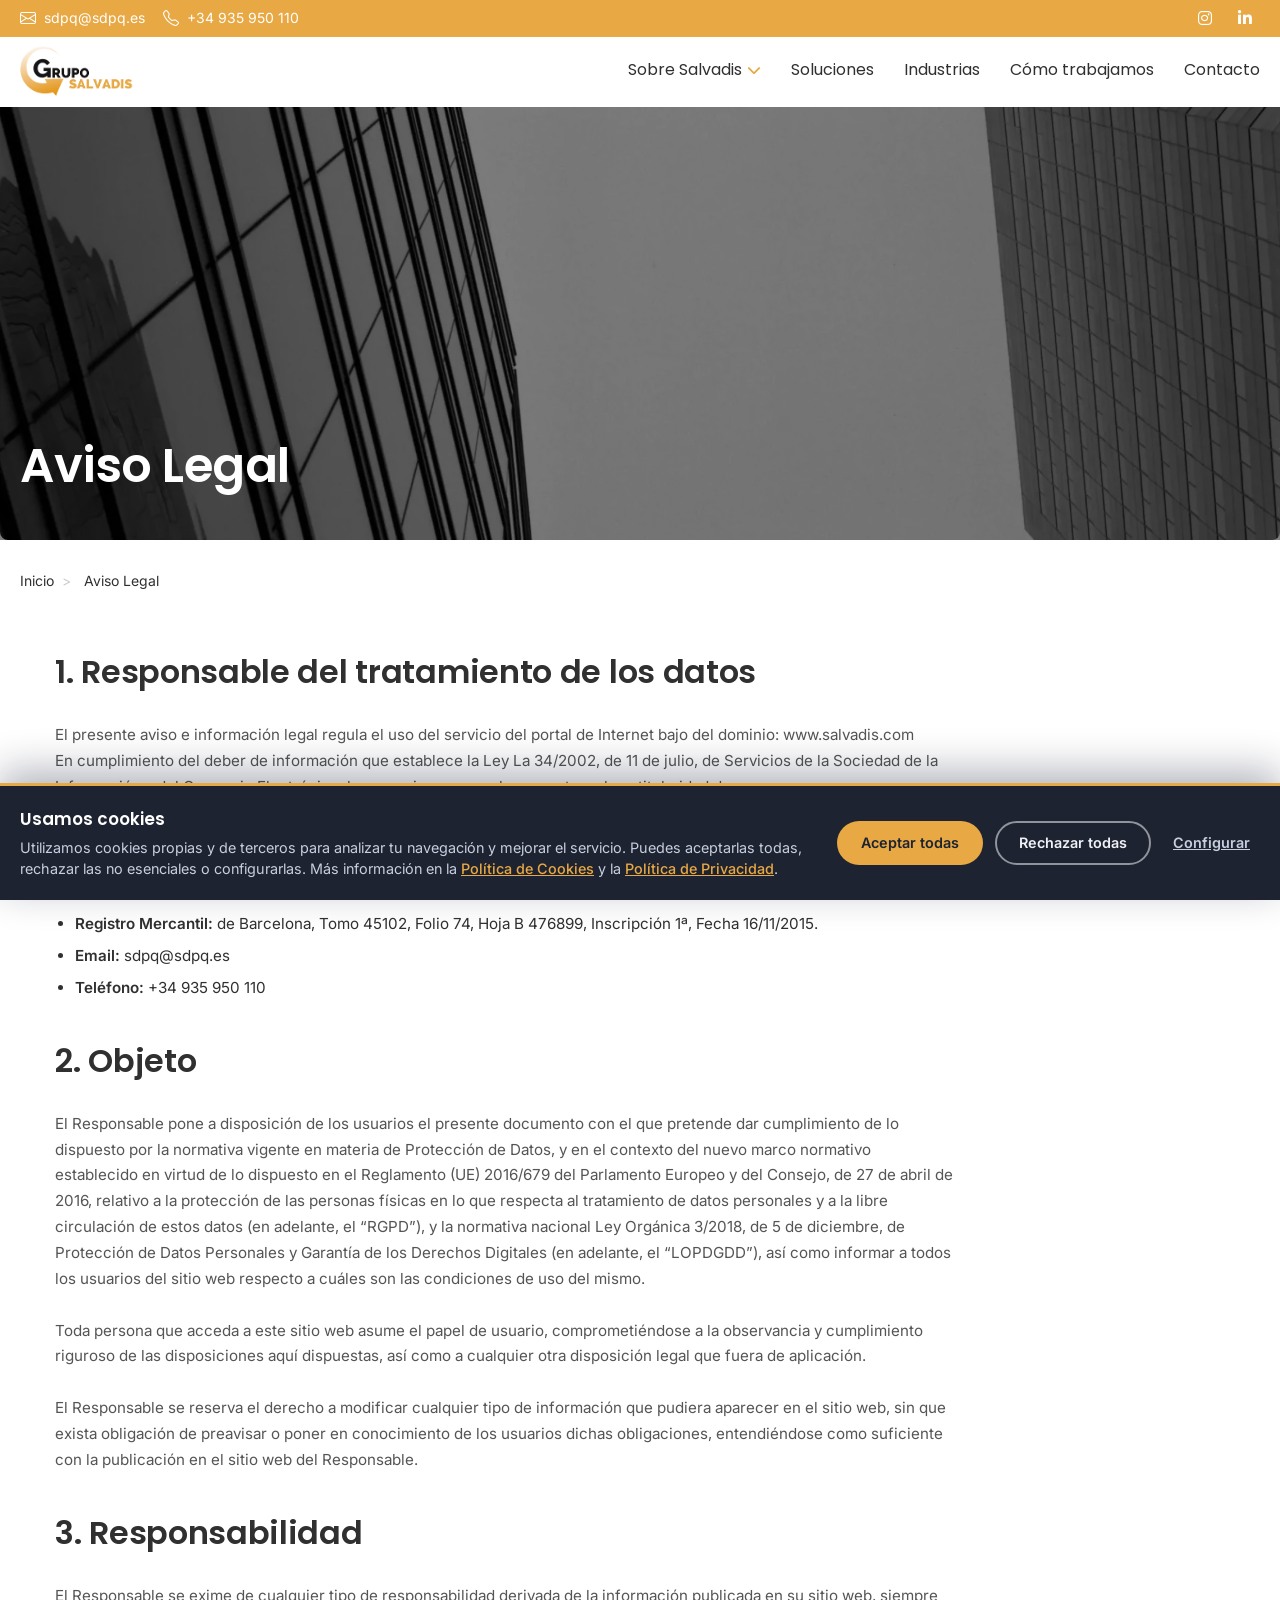
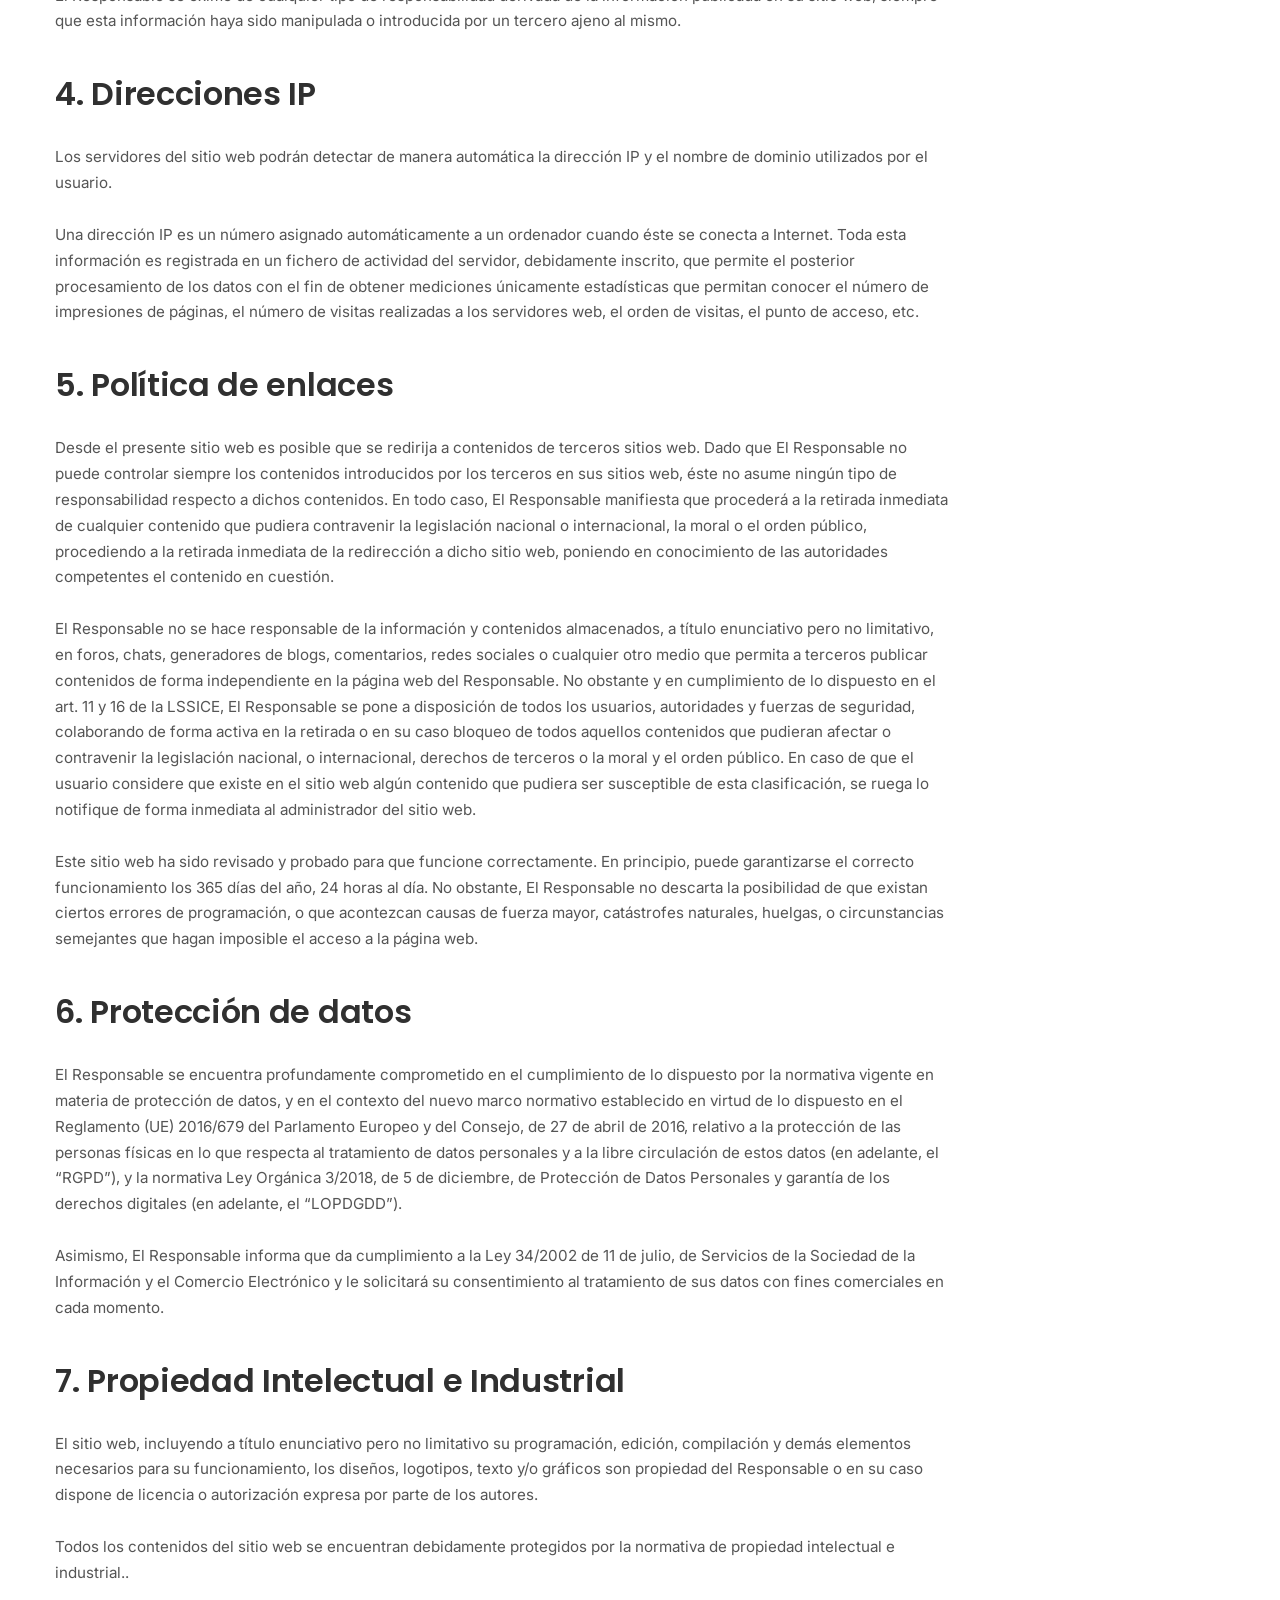
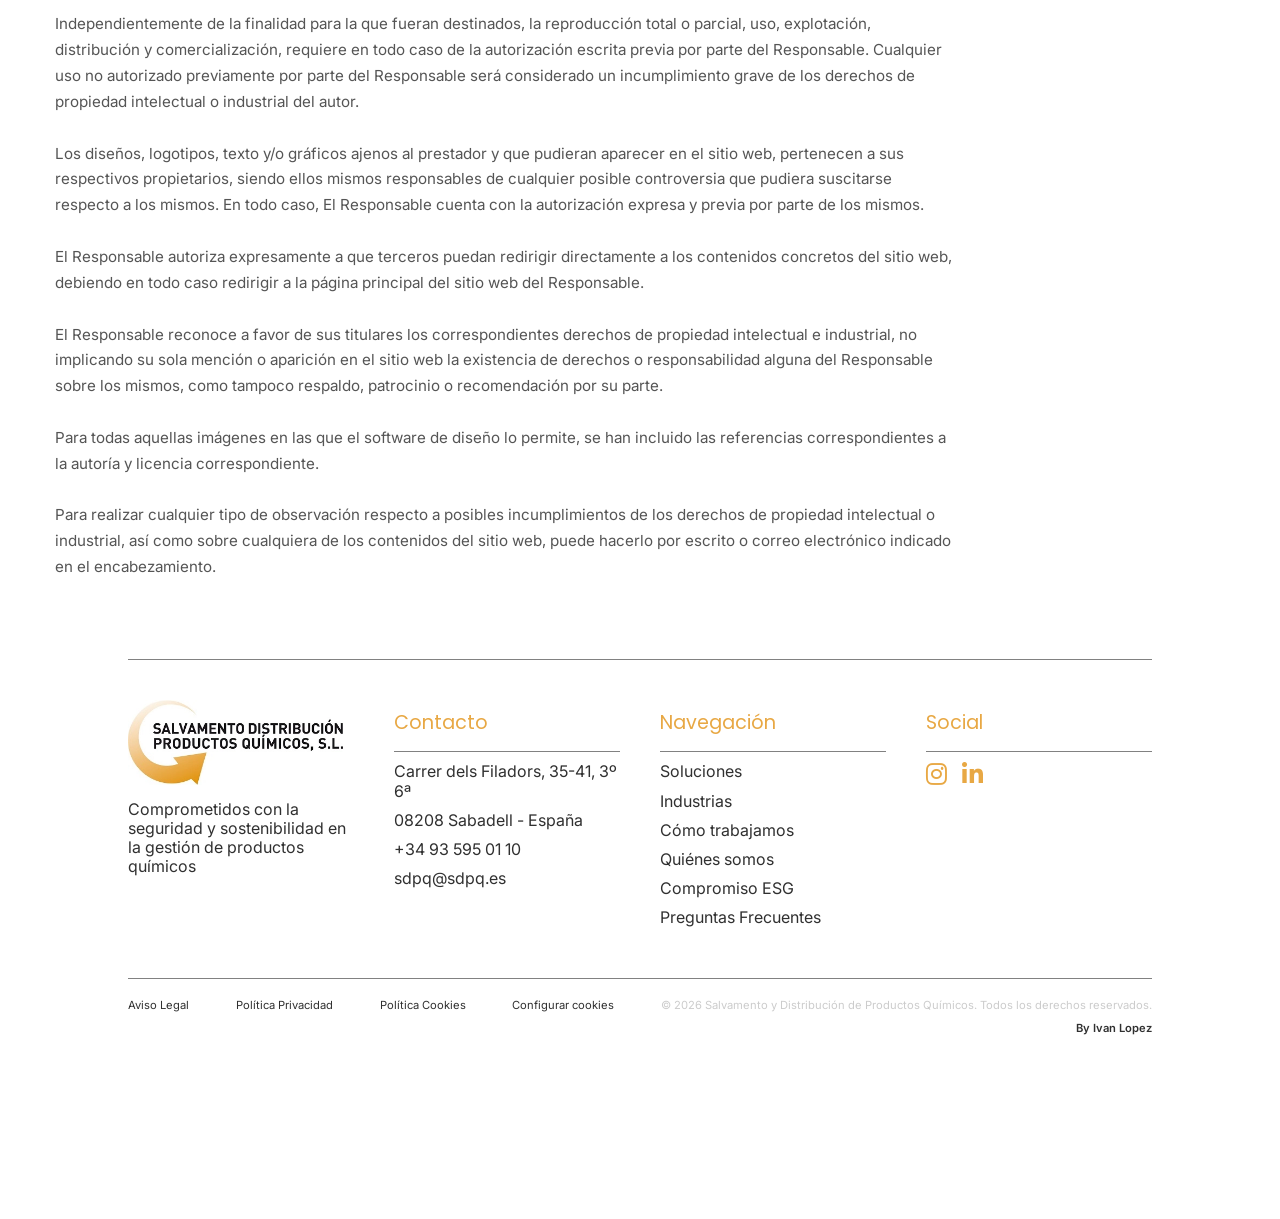
==== commit 238a73db: "Replace Google Tag Manager with cookie consent management scripts This update removes the Google Tag" ====
--- a/aviso-legal.html
+++ b/aviso-legal.html
@@ -31,14 +31,8 @@
     <!-- Favicon -->
     <link rel="icon" type="image/png" href="images/salvadis-favicon.png" />
     <meta name="theme-color" content="#E8A844" />
-    <!-- Google Tag Manager / Analytics -->
-    <script async src="https://www.googletagmanager.com/gtag/js?id=G-N59JEJ40RD"></script>
-    <script>
-        window.dataLayer = window.dataLayer || [];
-        function gtag() { dataLayer.push(arguments); }
-        gtag('js', new Date());
-        gtag('config', 'G-N59JEJ40RD');
-    </script>
+    <!-- Consentimiento de cookies: la analítica se carga solo tras aceptar -->
+    <script src="js/cookies.js"></script>
     <!-- CSS -->
     <link rel="stylesheet" href="https://maxcdn.bootstrapcdn.com/bootstrap/3.4.1/css/bootstrap.min.css">
     <!-- Fuentes -->
@@ -56,6 +50,7 @@
     <link rel="stylesheet" href="css/sections.css">
     <link rel="stylesheet" href="css/cta-footer.css">
     <link rel="stylesheet" href="css/responsive.css">
+    <link rel="stylesheet" href="css/cookies.css">
     <!-- Iconos -->
     <link rel="stylesheet" href="https://fonts.googleapis.com/icon?family=Material+Icons">
     <link rel="stylesheet" href="https://cdn.jsdelivr.net/npm/bootstrap-icons@1.11.3/font/bootstrap-icons.min.css">
@@ -332,6 +327,9 @@
             <div>
                 <p><a href="politica-de-cookies" title="Política Cookies" class="politica">Política Cookies</a></p>
             </div>
+            <div>
+                <p><a href="#" class="politica" data-ck="config" title="Configurar cookies">Configurar cookies</a></p>
+            </div>
             <div class="copy">
                 <p>&copy; <span id="year"></span> Salvamento y Distribución de Productos Químicos. Todos los derechos
                     reservados.</p>
--- a/css/cookies.css
+++ b/css/cookies.css
@@ -0,0 +1,407 @@
+/* ==========================================================================
+   Banner de cookies y panel de preferencias
+   ========================================================================== */
+
+:root {
+    --ck-accent: #E8A844;
+    --ck-accent-dark: #cf9130;
+    --ck-ink: #1d2330;
+    --ck-ink-soft: #3a4256;
+    --ck-text: #303030;
+    --ck-muted: #6b7280;
+    --ck-line: #e5e7eb;
+    --ck-surface: #ffffff;
+    --ck-radius: 14px;
+    --ck-shadow: 0 18px 50px rgba(15, 23, 42, 0.28);
+    --ck-z-banner: 10050;
+    --ck-z-modal: 10060;
+}
+
+body.ck-banner-open {
+    padding-bottom: 148px;
+}
+
+body.ck-locked {
+    overflow: hidden;
+}
+
+/* ---------------------------------------------------------------- Banner */
+
+.cookie-banner {
+    position: fixed;
+    left: 0;
+    right: 0;
+    bottom: 0;
+    z-index: var(--ck-z-banner);
+    background: var(--ck-ink);
+    color: #eef1f6;
+    box-shadow: 0 -12px 40px rgba(15, 23, 42, 0.32);
+    border-top: 3px solid var(--ck-accent);
+    transform: translateY(110%);
+    transition: transform 0.45s cubic-bezier(0.22, 1, 0.36, 1);
+    font-family: 'Inter', sans-serif;
+}
+
+.cookie-banner.is-visible {
+    transform: translateY(0);
+}
+
+.cookie-banner__inner {
+    max-width: var(--site-max-width, 1300px);
+    margin: 0 auto;
+    padding: 20px var(--site-gutter, 20px);
+    display: flex;
+    align-items: center;
+    gap: 28px;
+}
+
+.cookie-banner__text {
+    flex: 1 1 auto;
+}
+
+.cookie-banner__title {
+    font-family: 'Poppins', sans-serif;
+    font-size: 1.05rem;
+    font-weight: 600;
+    color: #fff;
+    margin: 0 0 4px;
+}
+
+.cookie-banner__desc {
+    margin: 0;
+    font-size: 0.9rem;
+    line-height: 1.5;
+    color: #c7cede;
+}
+
+.cookie-banner__desc a {
+    color: var(--ck-accent);
+    text-decoration: underline;
+    font-weight: 500;
+}
+
+.cookie-banner__actions {
+    display: flex;
+    align-items: center;
+    gap: 12px;
+    flex: 0 0 auto;
+}
+
+/* --------------------------------------------------------------- Botones */
+
+.ck-btn {
+    font-family: 'Inter', sans-serif;
+    font-size: 0.9rem;
+    font-weight: 600;
+    line-height: 1;
+    padding: 13px 22px;
+    border-radius: 999px;
+    border: 2px solid transparent;
+    cursor: pointer;
+    transition: background 0.2s ease, color 0.2s ease, border-color 0.2s ease, transform 0.15s ease;
+    white-space: nowrap;
+}
+
+.ck-btn:active {
+    transform: translateY(1px);
+}
+
+.ck-btn:focus-visible {
+    outline: 3px solid rgba(232, 168, 68, 0.55);
+    outline-offset: 2px;
+}
+
+.ck-btn--accept {
+    background: var(--ck-accent);
+    color: var(--ck-ink);
+}
+
+.ck-btn--accept:hover {
+    background: var(--ck-accent-dark);
+}
+
+.ck-btn--reject {
+    background: transparent;
+    color: #eef1f6;
+    border-color: rgba(238, 241, 246, 0.55);
+}
+
+.ck-btn--reject:hover {
+    background: rgba(238, 241, 246, 0.12);
+}
+
+.ck-btn--ghost {
+    background: transparent;
+    color: #c7cede;
+    text-decoration: underline;
+    padding: 13px 8px;
+}
+
+.ck-btn--ghost:hover {
+    color: #fff;
+}
+
+/* ---------------------------------------------------------------- Modal */
+
+.cookie-modal-overlay {
+    position: fixed;
+    inset: 0;
+    z-index: var(--ck-z-modal);
+    background: rgba(15, 23, 42, 0.62);
+    display: flex;
+    align-items: center;
+    justify-content: center;
+    padding: 20px;
+    opacity: 0;
+    visibility: hidden;
+    transition: opacity 0.25s ease, visibility 0.25s ease;
+}
+
+.cookie-modal-overlay.is-visible {
+    opacity: 1;
+    visibility: visible;
+}
+
+.cookie-modal {
+    width: 100%;
+    max-width: 620px;
+    max-height: 88vh;
+    overflow-y: auto;
+    background: var(--ck-surface);
+    color: var(--ck-text);
+    border-radius: var(--ck-radius);
+    box-shadow: var(--ck-shadow);
+    transform: translateY(14px) scale(0.98);
+    transition: transform 0.3s cubic-bezier(0.22, 1, 0.36, 1);
+    font-family: 'Inter', sans-serif;
+}
+
+.cookie-modal-overlay.is-visible .cookie-modal {
+    transform: translateY(0) scale(1);
+}
+
+.cookie-modal__head {
+    padding: 24px 26px 12px;
+    border-bottom: 1px solid var(--ck-line);
+}
+
+.cookie-modal__head h2 {
+    font-family: 'Poppins', sans-serif;
+    font-size: 1.3rem;
+    color: var(--ck-ink);
+    margin: 0 0 6px;
+}
+
+.cookie-modal__head p {
+    margin: 0;
+    font-size: 0.88rem;
+    color: var(--ck-muted);
+}
+
+.cookie-modal__body {
+    padding: 8px 26px 4px;
+}
+
+.cookie-cat {
+    display: flex;
+    align-items: flex-start;
+    gap: 16px;
+    padding: 16px 0;
+    border-bottom: 1px solid var(--ck-line);
+}
+
+.cookie-cat:last-child {
+    border-bottom: 0;
+}
+
+.cookie-cat__info {
+    flex: 1 1 auto;
+}
+
+.cookie-cat__name {
+    font-family: 'Poppins', sans-serif;
+    font-size: 0.98rem;
+    font-weight: 600;
+    color: var(--ck-ink);
+    margin: 0 0 2px;
+}
+
+.cookie-cat__desc {
+    margin: 0;
+    font-size: 0.85rem;
+    line-height: 1.5;
+    color: var(--ck-muted);
+}
+
+.cookie-cat__desc a {
+    color: var(--ck-accent-dark);
+}
+
+/* Interruptor */
+.ck-switch {
+    position: relative;
+    flex: 0 0 auto;
+    width: 50px;
+    height: 28px;
+    margin-top: 2px;
+}
+
+.ck-switch input {
+    position: absolute;
+    opacity: 0;
+    width: 100%;
+    height: 100%;
+    margin: 0;
+    cursor: pointer;
+}
+
+.ck-switch__track {
+    position: absolute;
+    inset: 0;
+    background: #cbd2df;
+    border-radius: 999px;
+    transition: background 0.2s ease;
+    pointer-events: none;
+}
+
+.ck-switch__track::after {
+    content: "";
+    position: absolute;
+    top: 3px;
+    left: 3px;
+    width: 22px;
+    height: 22px;
+    background: #fff;
+    border-radius: 50%;
+    box-shadow: 0 1px 3px rgba(0, 0, 0, 0.3);
+    transition: transform 0.2s ease;
+}
+
+.ck-switch input:checked + .ck-switch__track {
+    background: var(--ck-accent);
+}
+
+.ck-switch input:checked + .ck-switch__track::after {
+    transform: translateX(22px);
+}
+
+.ck-switch input:disabled {
+    cursor: not-allowed;
+}
+
+.ck-switch input:disabled + .ck-switch__track {
+    background: var(--ck-accent);
+    opacity: 0.6;
+}
+
+.ck-switch input:focus-visible + .ck-switch__track {
+    outline: 3px solid rgba(232, 168, 68, 0.55);
+    outline-offset: 2px;
+}
+
+.cookie-modal__foot {
+    display: flex;
+    align-items: center;
+    justify-content: flex-end;
+    gap: 12px;
+    padding: 16px 26px 24px;
+    flex-wrap: wrap;
+}
+
+.cookie-modal .ck-btn--reject {
+    color: var(--ck-ink-soft);
+    border-color: #cbd2df;
+}
+
+.cookie-modal .ck-btn--reject:hover {
+    background: #f3f4f6;
+}
+
+/* --------------------------------------------------- Embeds con consentimiento */
+
+.consent-embed {
+    position: relative;
+}
+
+.consent-embed__placeholder {
+    display: flex;
+    flex-direction: column;
+    align-items: center;
+    justify-content: center;
+    text-align: center;
+    gap: 10px;
+    min-height: 400px;
+    padding: 30px 24px;
+    background: #f4f5f8;
+    border: 1px dashed #cbd2df;
+    border-radius: 8px;
+    color: var(--ck-text);
+}
+
+.consent-embed__placeholder[hidden] {
+    display: none;
+}
+
+.consent-embed__placeholder i {
+    font-size: 2rem;
+    color: var(--ck-accent-dark);
+    line-height: 1;
+}
+
+.consent-embed__placeholder p {
+    margin: 0;
+    max-width: 420px;
+    font-size: 0.92rem;
+    color: var(--ck-muted);
+}
+
+.consent-embed__actions {
+    display: flex;
+    align-items: center;
+    justify-content: center;
+    gap: 10px;
+    flex-wrap: wrap;
+    margin-top: 6px;
+}
+
+.consent-embed__actions .ck-btn--ghost {
+    color: var(--ck-ink-soft);
+}
+
+.consent-embed--gated iframe[data-consent-src] {
+    display: none;
+}
+
+/* ----------------------------------------------------------- Responsive */
+
+@media (max-width: 900px) {
+    body.ck-banner-open {
+        padding-bottom: 210px;
+    }
+
+    .cookie-banner__inner {
+        flex-direction: column;
+        align-items: stretch;
+        gap: 16px;
+    }
+
+    .cookie-banner__actions {
+        justify-content: stretch;
+        flex-wrap: wrap;
+    }
+
+    .cookie-banner__actions .ck-btn {
+        flex: 1 1 auto;
+        text-align: center;
+    }
+
+    .cookie-modal__foot {
+        flex-direction: column-reverse;
+        align-items: stretch;
+    }
+
+    .cookie-modal__foot .ck-btn {
+        width: 100%;
+        text-align: center;
+    }
+}
